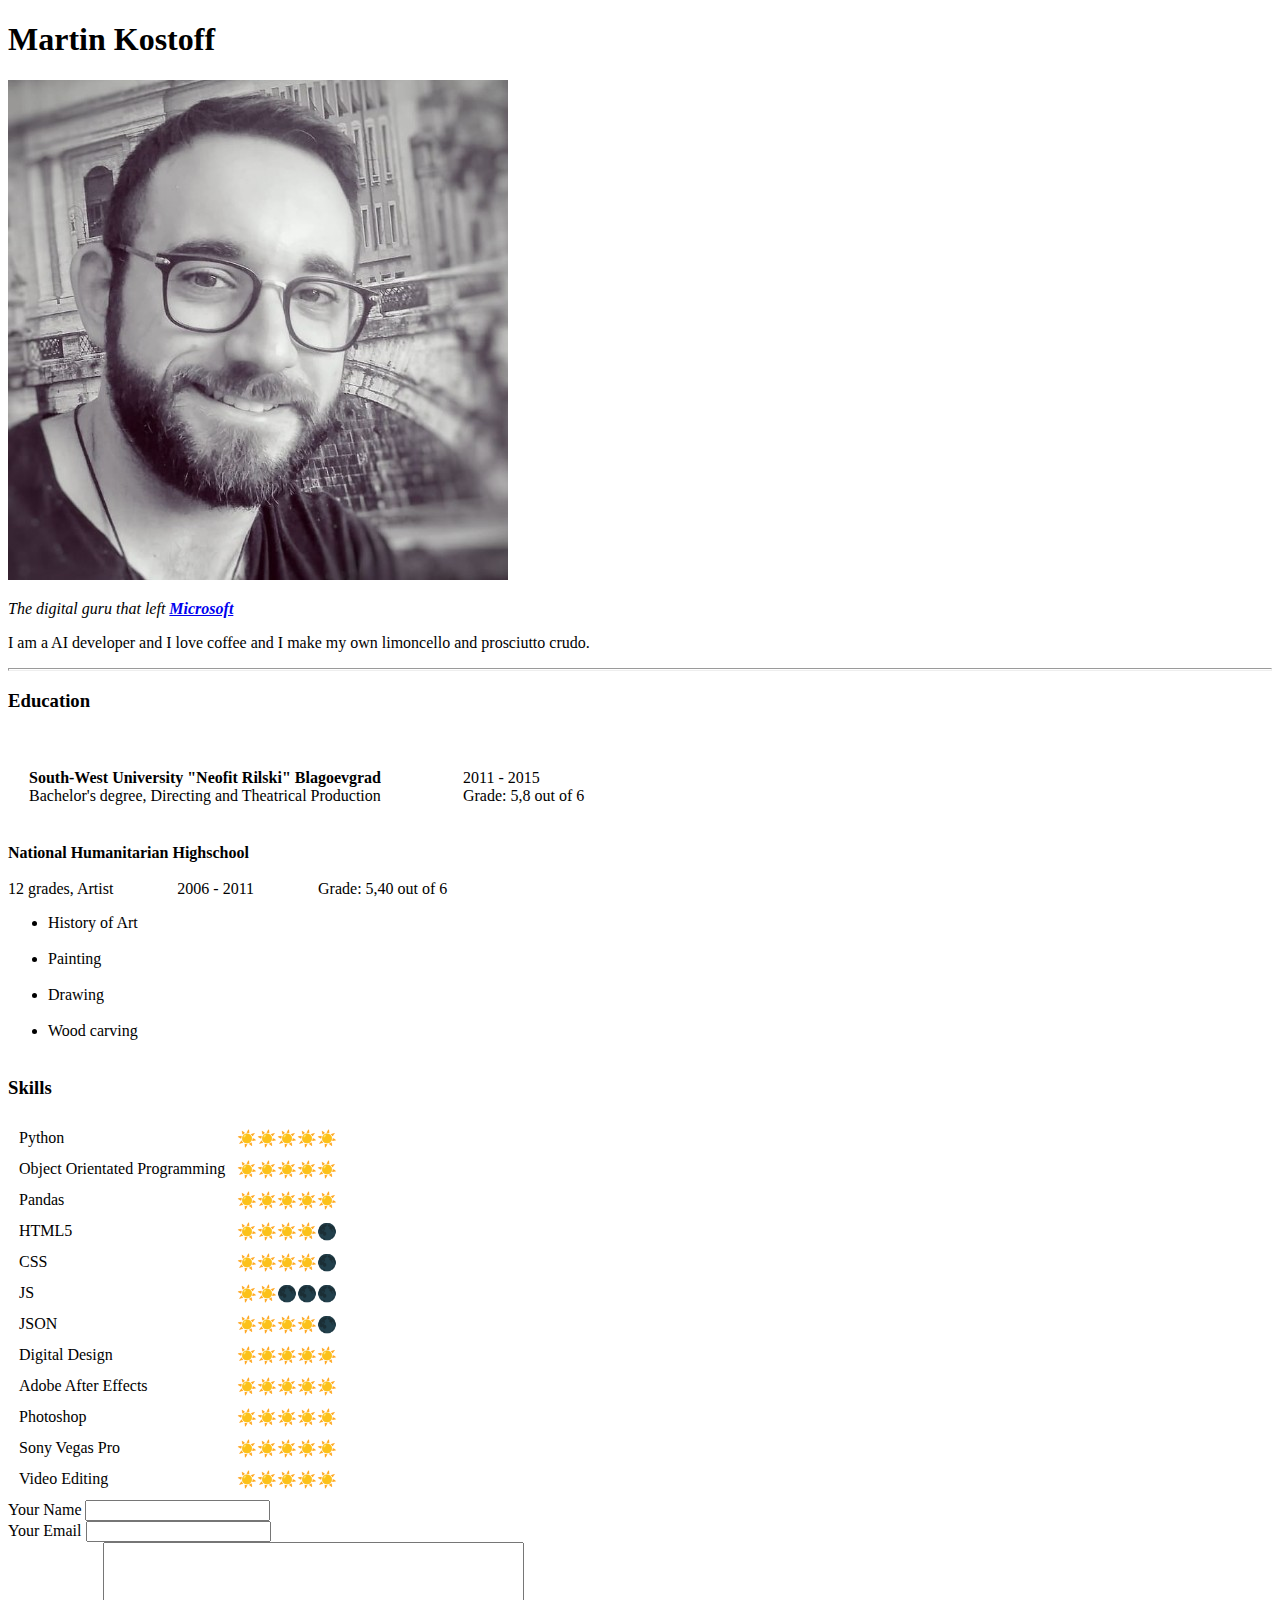
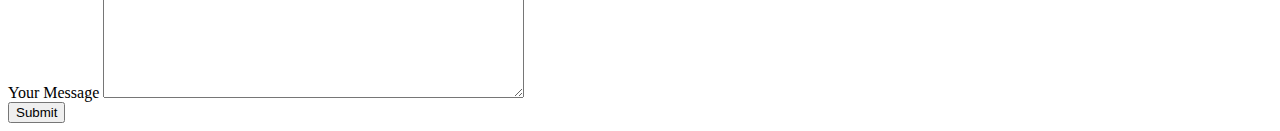
==== index.html @ ec8d6e6b "Added initial CV website files" ====
<!DOCTYPE html>
<html lang="en" dir="ltr">
  <head>
    <meta charset="utf-8">
    <title>Martin's Personal Site</title>
  </head>
  <body>
    <h1>Martin Kostoff</h1>
    <img src="my_face.jpeg" alt="500 error: Where is the photo?">
    <p><em>The digital guru that left <strong><a href="https://www.linkedin.com/in/martin-kostov-305115170/">Microsoft</a></strong></em></p>
    <p>I am a AI developer and I love coffee and I make my own limoncello and prosciutto crudo.</p>

    <hr size="3">
    <h3>Education</h3>
    <table cellspacing="20">
      <tr>
        <td>
          <p><strong>South-West University "Neofit Rilski" Blagoevgrad</strong>
          <br>
          Bachelor's degree, Directing and Theatrical Production
          <br>
        </td>

        <td>
          <br>
          &nbsp&nbsp&nbsp&nbsp&nbsp&nbsp&nbsp&nbsp&nbsp&nbsp&nbsp&nbsp&nbsp&nbsp&nbsp2011 - 2015
          <br>
          &nbsp&nbsp&nbsp&nbsp&nbsp&nbsp&nbsp&nbsp&nbsp&nbsp&nbsp&nbsp&nbsp&nbsp&nbspGrade: 5,8 out of 6
          <br><br>
        </td>
      </tr>
    </table>

    <strong>National Humanitarian Highschool</strong>
    <br><br>

    12 grades, Artist&nbsp&nbsp&nbsp&nbsp&nbsp&nbsp&nbsp&nbsp&nbsp&nbsp&nbsp&nbsp&nbsp&nbsp&nbsp
    2006 - 2011&nbsp&nbsp&nbsp&nbsp&nbsp&nbsp&nbsp&nbsp&nbsp&nbsp&nbsp&nbsp&nbsp&nbsp&nbsp
    Grade: 5,40 out of 6
    <ul>
      <li>History of Art</li><br>
      <li>Painting</li><br>
      <li>Drawing</li><br>
      <li>Wood carving</li><br>
    </ul>

    <h3>Skills</h3>

    <table cellspacing="20">

      <tr>
        <table cellspacing="10">
          <tr>
            <td>Python</td>
            <td>☀️☀️☀️☀️☀️</td>
          </tr>
          <tr>
            <td>Object Orientated Programming</td>
            <td>☀️☀️☀️☀️☀️</td>
          </tr>
          <tr>
            <td>Pandas</td>
            <td>☀️☀️☀️☀️☀️</td>
          </tr>
          <tr>
            <td>HTML5</td>
            <td>☀️☀️☀️☀️🌑</td>
          </tr>
          <tr>
            <td>CSS</td>
            <td>☀️☀️☀️☀️🌑</td>
          </tr>
          <tr>
            <td>JS</td>
            <td>☀️☀️🌑🌑🌑</td>
          </tr>
          <tr>
            <td>JSON</td>
            <td>☀️☀️☀️☀️🌑</td>
          </tr>
          <tr>
            <td>Digital Design</td>
            <td>☀️☀️☀️☀️☀️</td>
          </tr>
          <tr>
            <td>Adobe After Effects</td>
            <td>☀️☀️☀️☀️☀️</td>
          </tr>
          <tr>
            <td>Photoshop</td>
            <td>☀️☀️☀️☀️☀️</td>
          </tr>
          <tr>
            <td>Sony Vegas Pro</td>
            <td>☀️☀️☀️☀️☀️</td>
          </tr>
          <tr>
            <td>Video Editing</td>
            <td>☀️☀️☀️☀️☀️</td>
          </tr>

        </table>
        <td>
      </tr>
    </table>

    <form action="mailto:pileikrava@gmail.com" method="post" enctype="text/plain">
      <label>Your Name</label>
      <input type="text" name="yourName" value=""><br>
      <label>Your Email</label>
      <input type="email" name="yourEmail" value=""><br>
      <label>Your Message</label>
      <textarea name="yourMessage" rows="10" cols="50"></textarea><br>
      <input type="submit" name="">
    </form>

  </body>
</html>
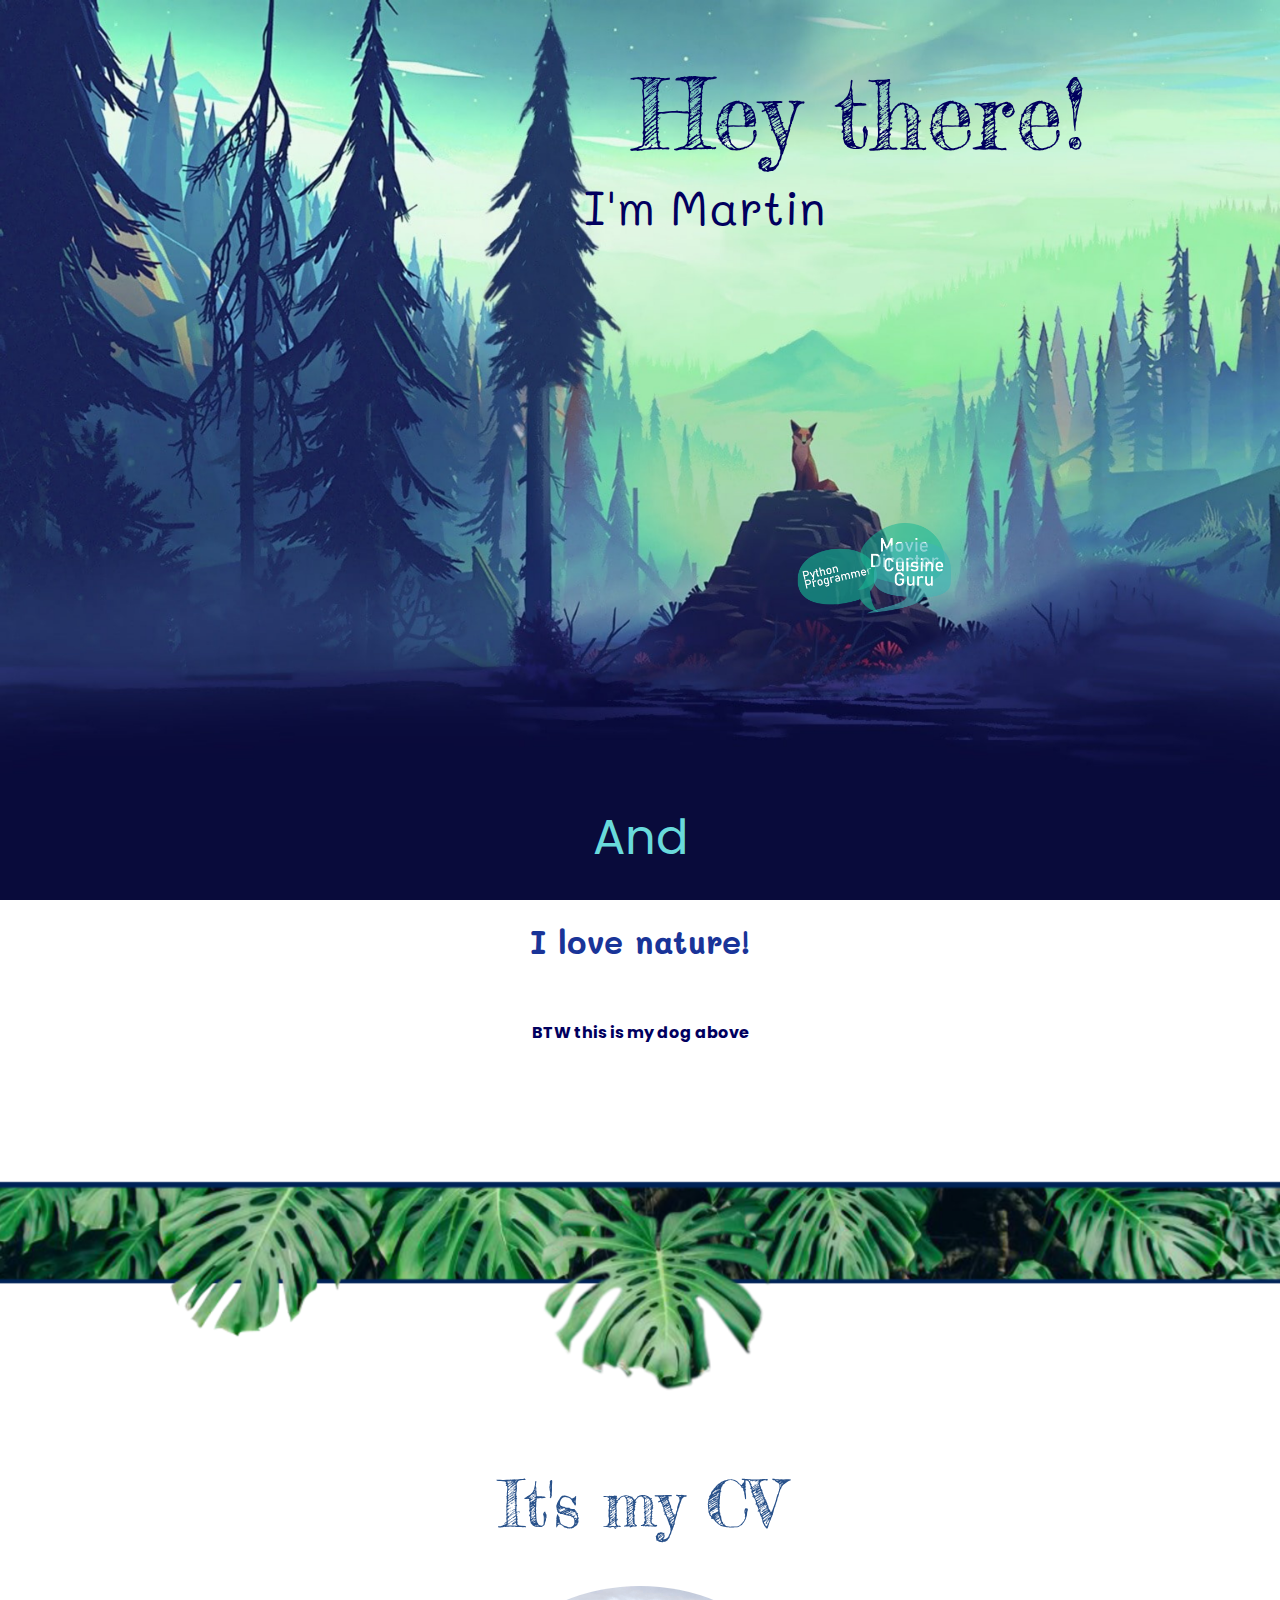
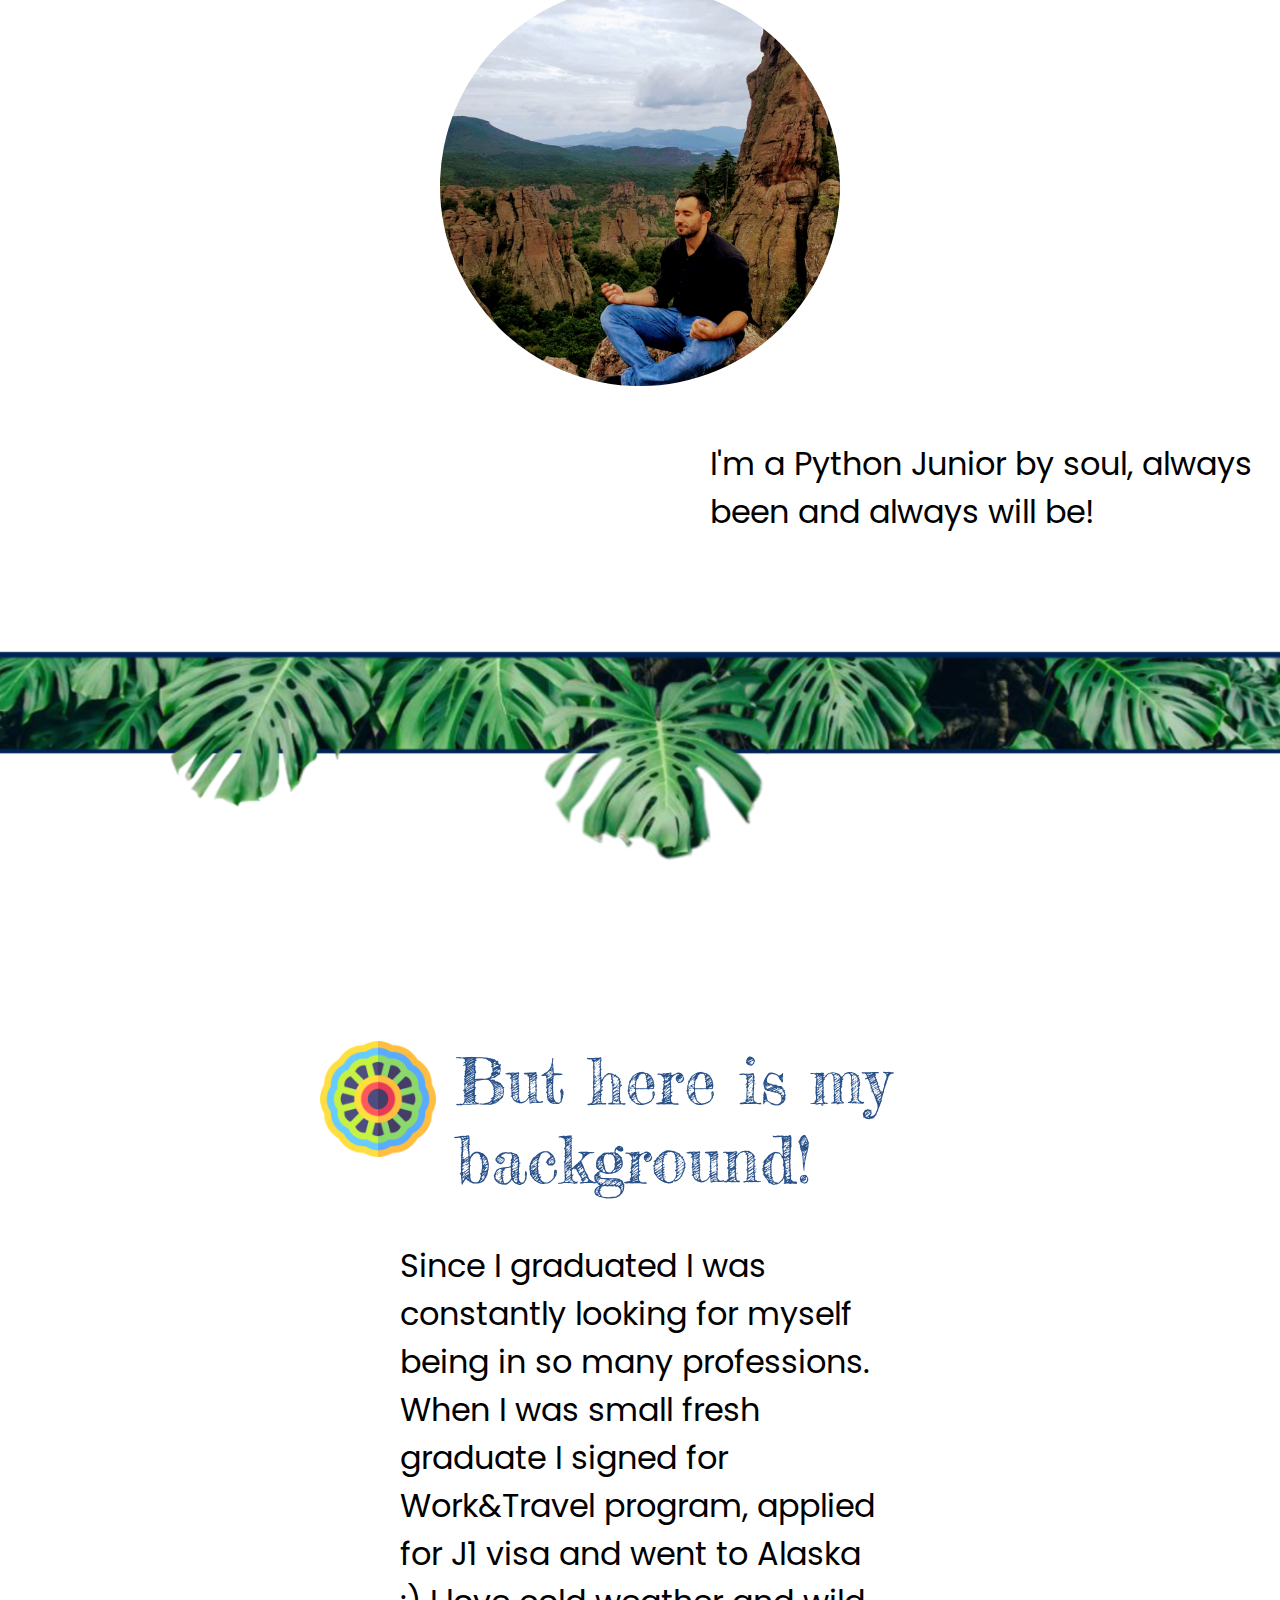
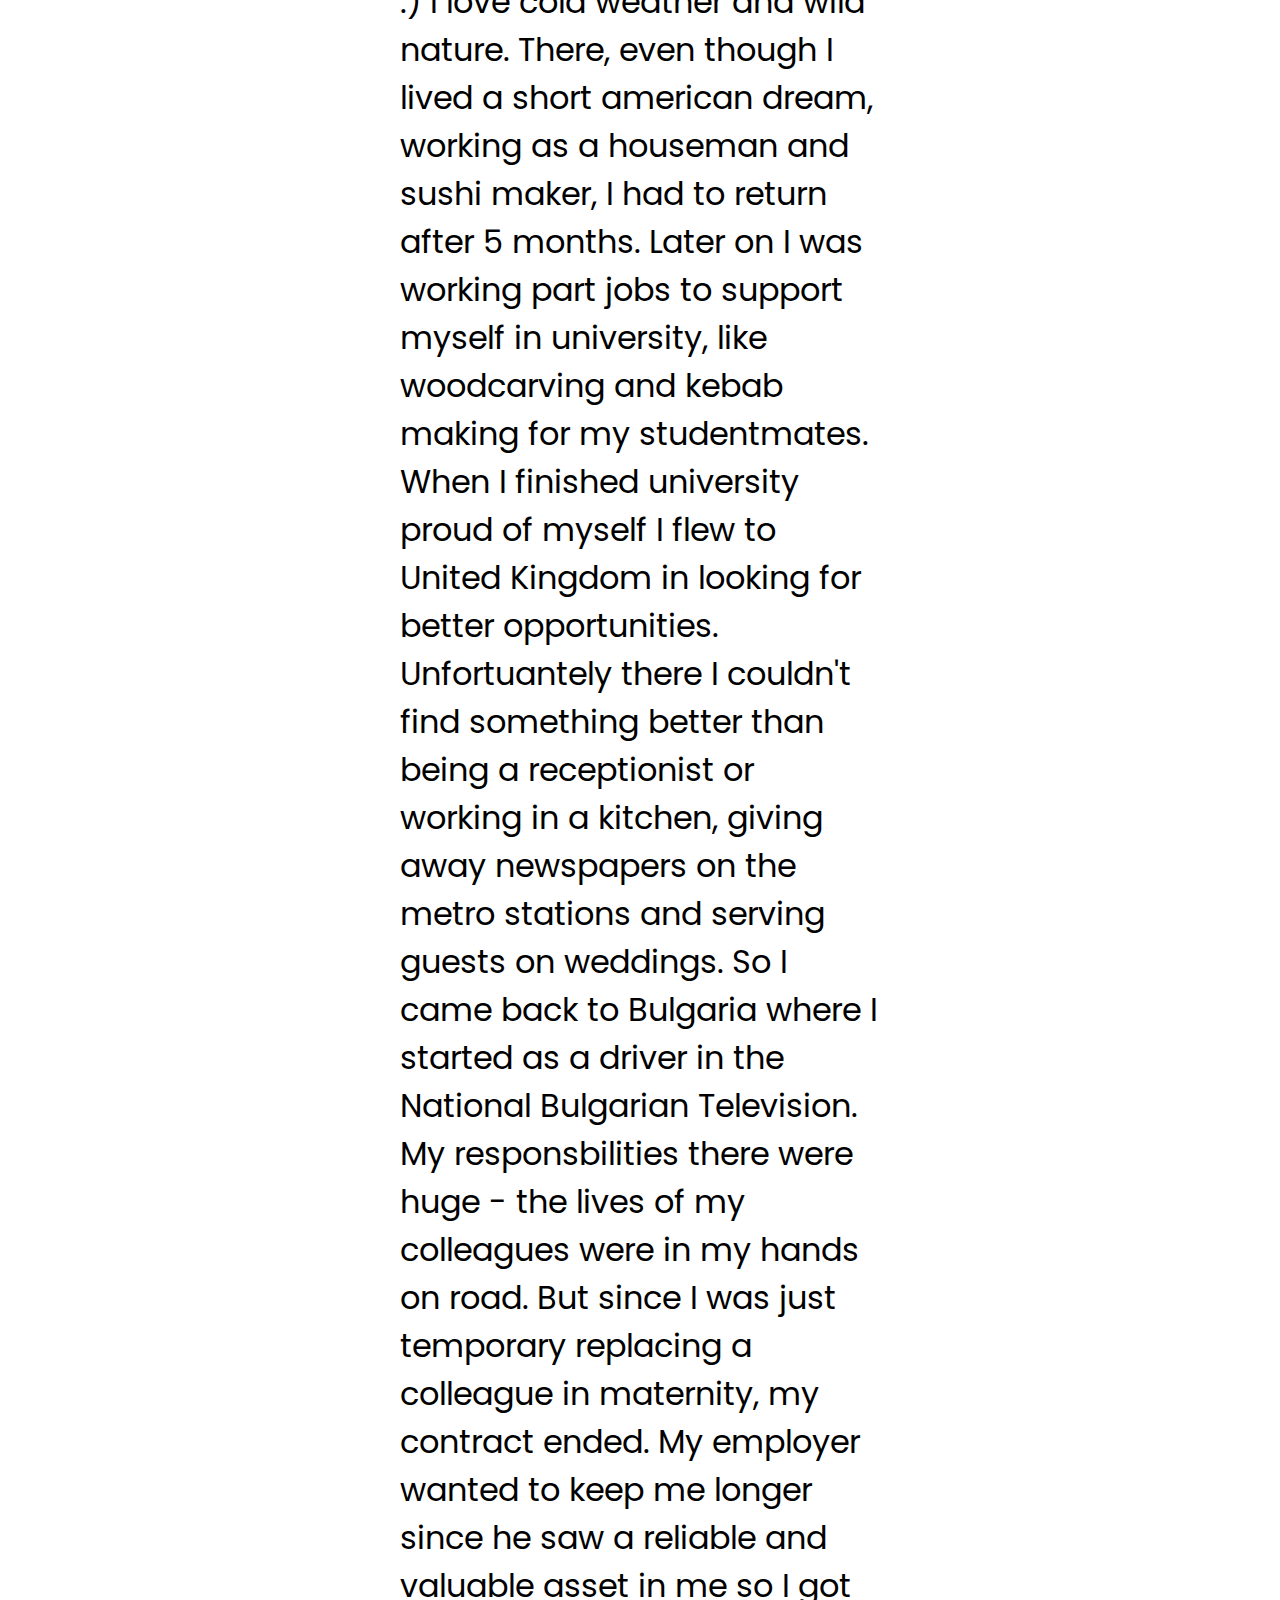
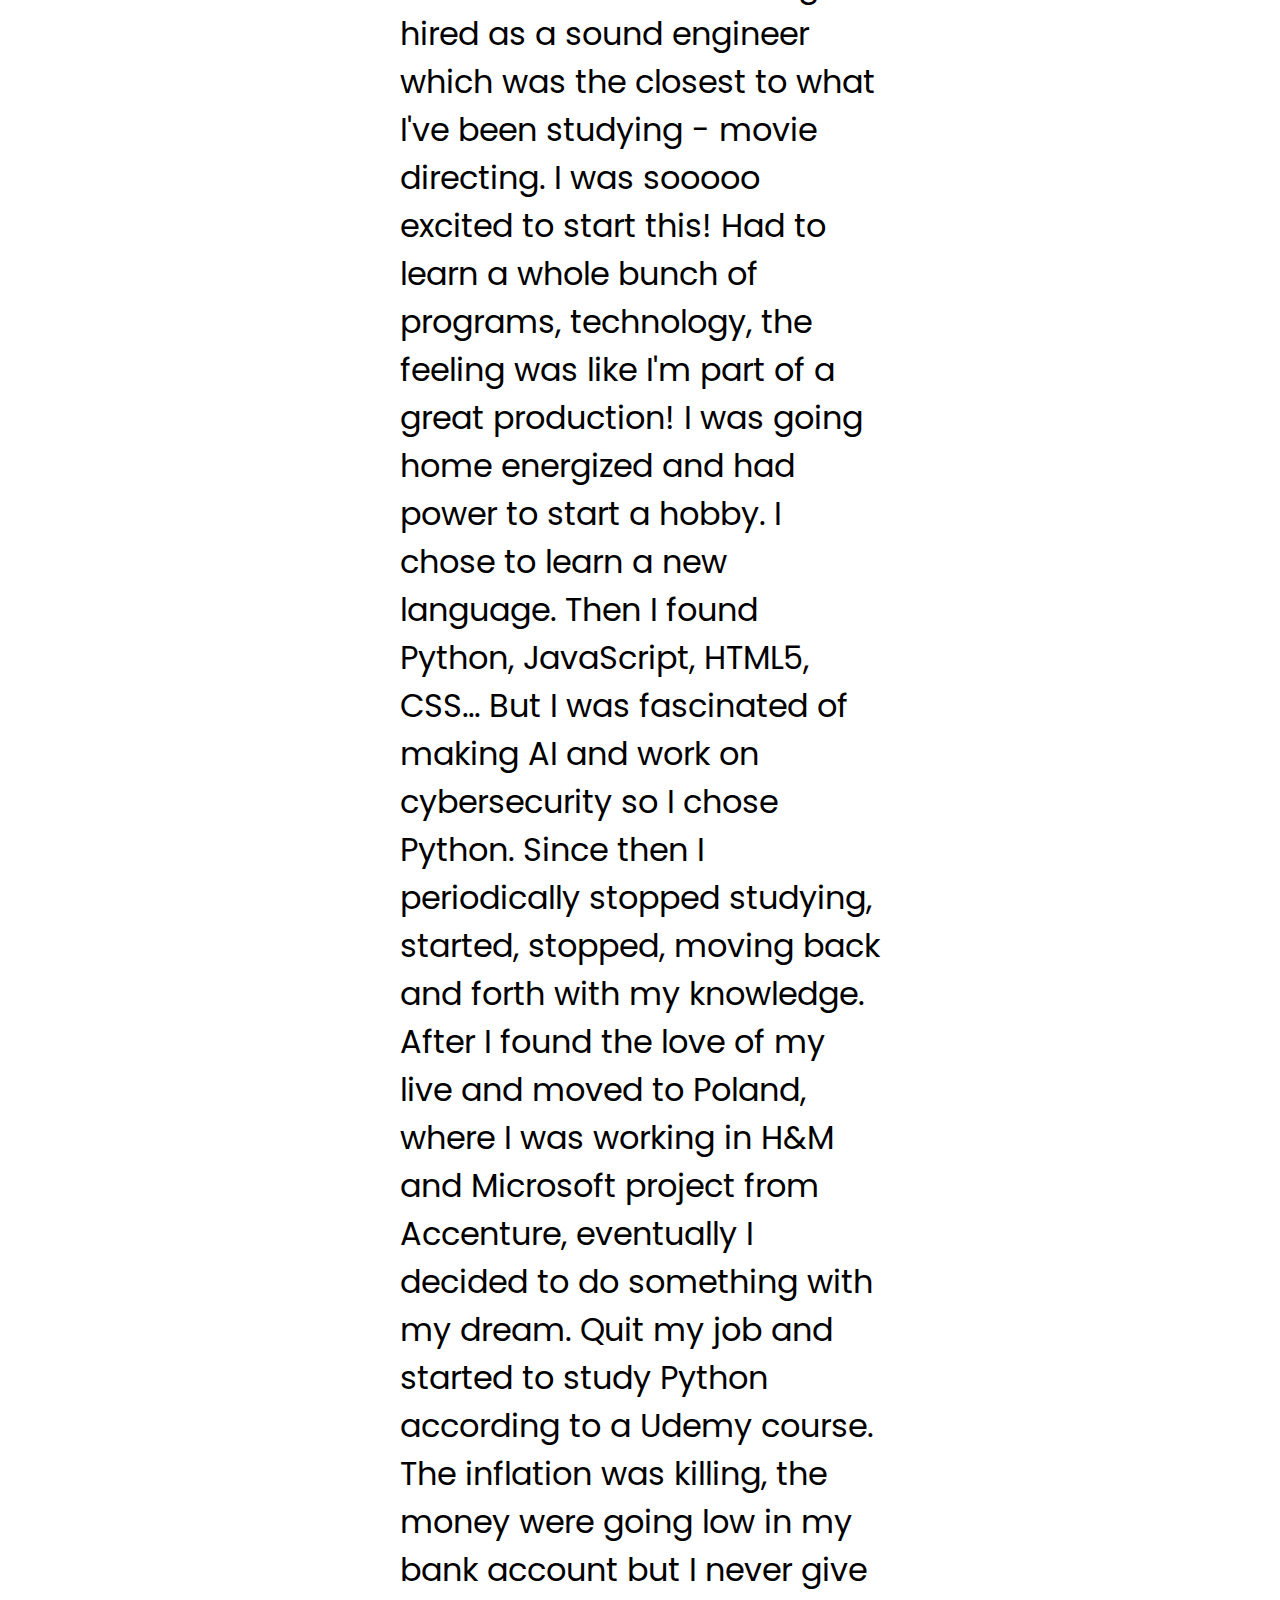
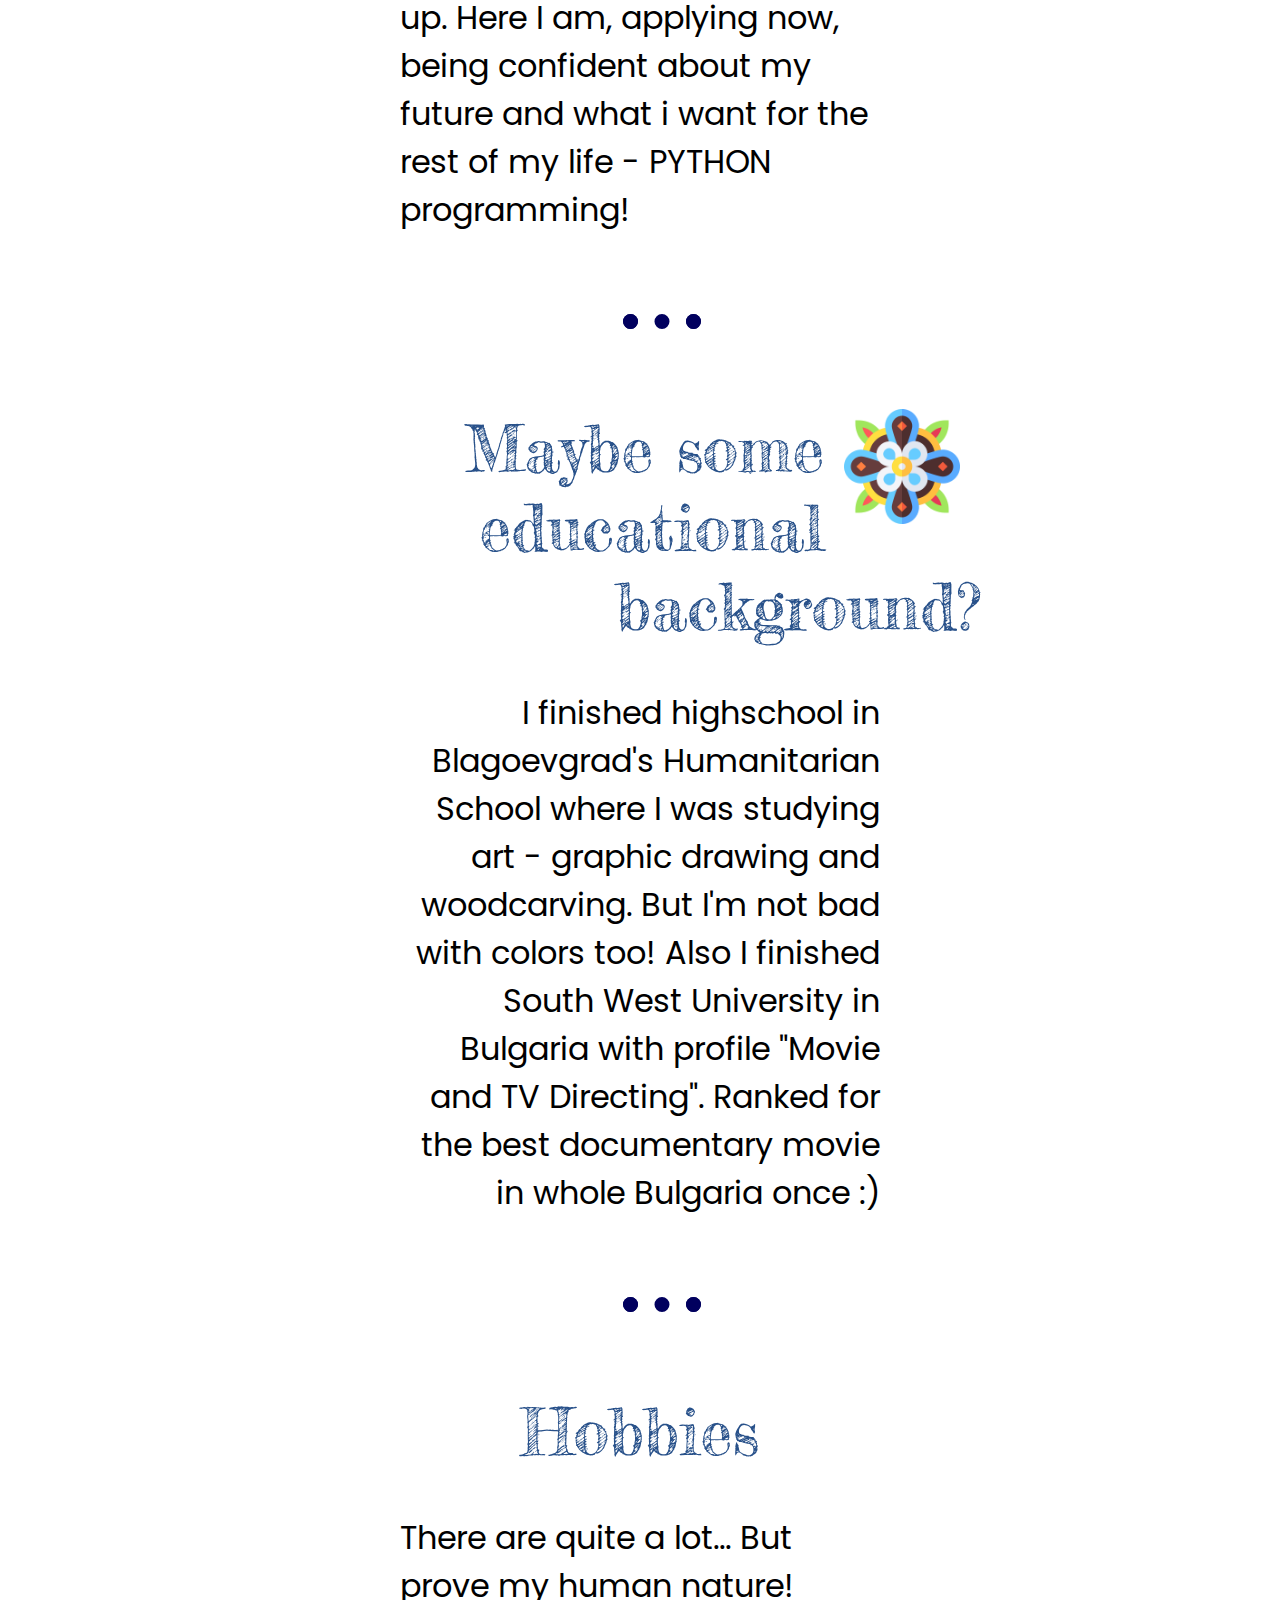
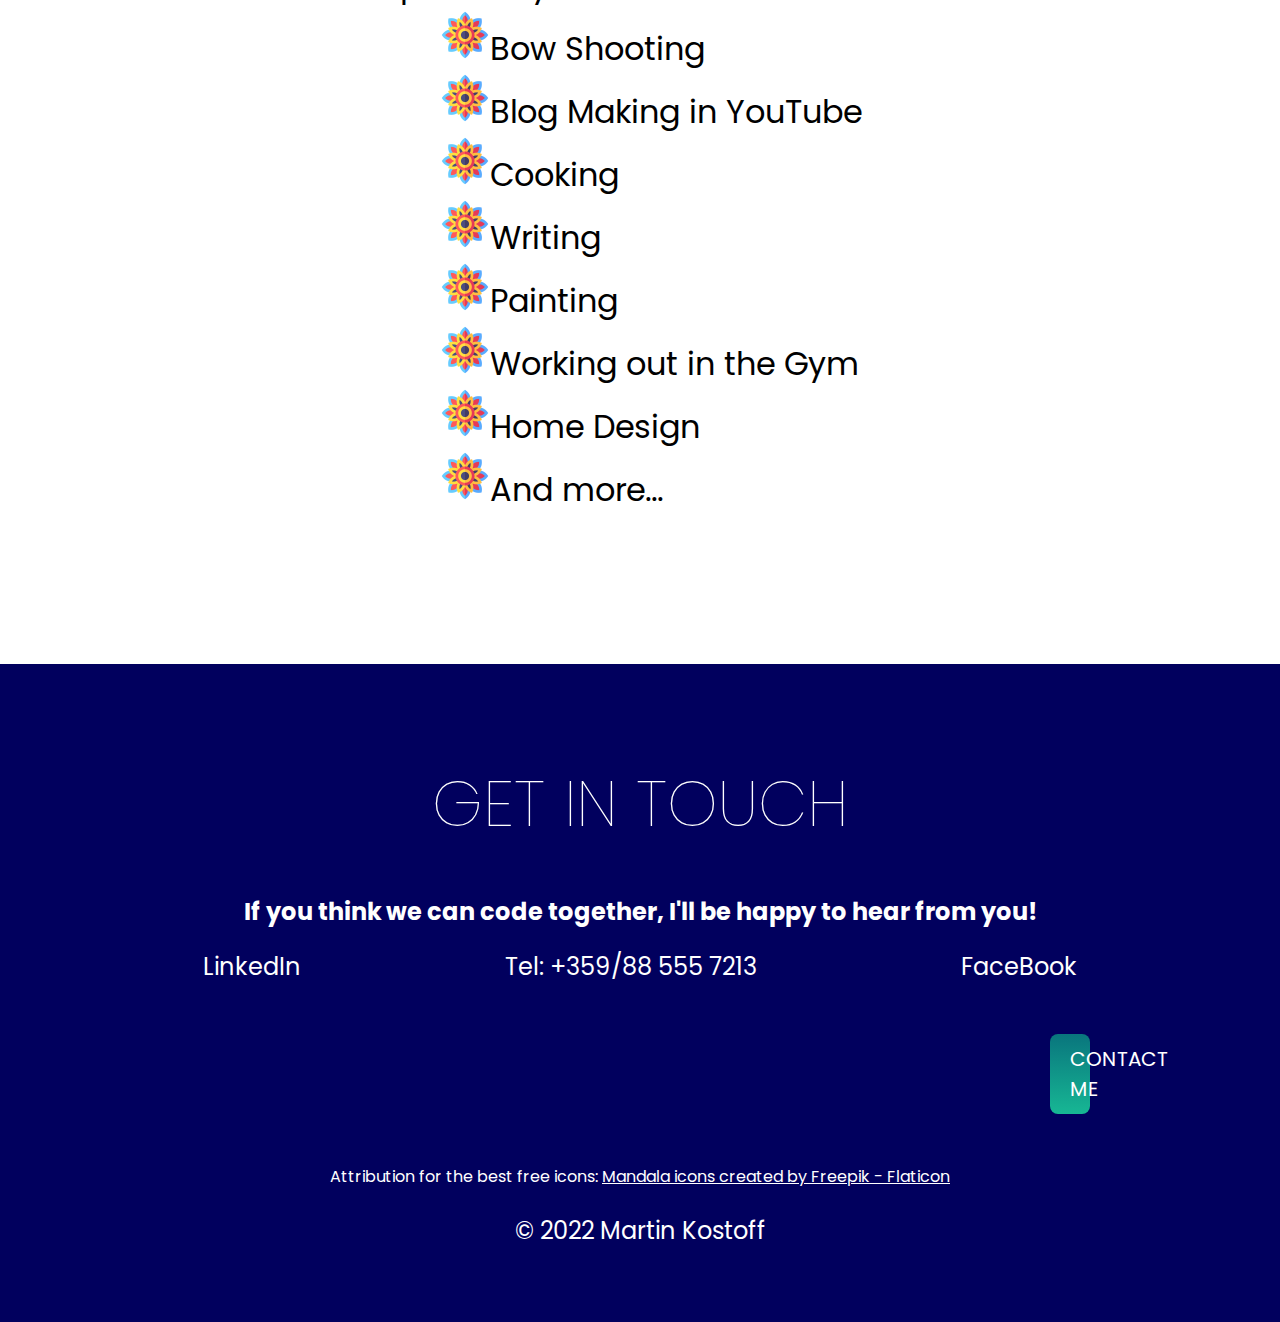
==== commit d183508b: "Add files via upload" ====
--- a/index.html
+++ b/index.html
@@ -1,118 +1,108 @@
-<!DOCTYPE html>
-<html lang="en" dir="ltr">
-  <head>
-    <meta charset="utf-8">
-    <title>Martin's Personal Site</title>
-  </head>
-  <body>
-    <h1>Martin Kostoff</h1>
-    <img src="my_face.jpeg" alt="500 error: Where is the photo?">
-    <p><em>The digital guru that left <strong><a href="https://www.linkedin.com/in/martin-kostov-305115170/">Microsoft</a></strong></em></p>
-    <p>I am a AI developer and I love coffee and I make my own limoncello and prosciutto crudo.</p>
-
-    <hr size="3">
-    <h3>Education</h3>
-    <table cellspacing="20">
-      <tr>
-        <td>
-          <p><strong>South-West University "Neofit Rilski" Blagoevgrad</strong>
-          <br>
-          Bachelor's degree, Directing and Theatrical Production
-          <br>
-        </td>
-
-        <td>
-          <br>
-          &nbsp&nbsp&nbsp&nbsp&nbsp&nbsp&nbsp&nbsp&nbsp&nbsp&nbsp&nbsp&nbsp&nbsp&nbsp2011 - 2015
-          <br>
-          &nbsp&nbsp&nbsp&nbsp&nbsp&nbsp&nbsp&nbsp&nbsp&nbsp&nbsp&nbsp&nbsp&nbsp&nbspGrade: 5,8 out of 6
-          <br><br>
-        </td>
-      </tr>
-    </table>
-
-    <strong>National Humanitarian Highschool</strong>
-    <br><br>
-
-    12 grades, Artist&nbsp&nbsp&nbsp&nbsp&nbsp&nbsp&nbsp&nbsp&nbsp&nbsp&nbsp&nbsp&nbsp&nbsp&nbsp
-    2006 - 2011&nbsp&nbsp&nbsp&nbsp&nbsp&nbsp&nbsp&nbsp&nbsp&nbsp&nbsp&nbsp&nbsp&nbsp&nbsp
-    Grade: 5,40 out of 6
-    <ul>
-      <li>History of Art</li><br>
-      <li>Painting</li><br>
-      <li>Drawing</li><br>
-      <li>Wood carving</li><br>
-    </ul>
-
-    <h3>Skills</h3>
-
-    <table cellspacing="20">
-
-      <tr>
-        <table cellspacing="10">
-          <tr>
-            <td>Python</td>
-            <td>☀️☀️☀️☀️☀️</td>
-          </tr>
-          <tr>
-            <td>Object Orientated Programming</td>
-            <td>☀️☀️☀️☀️☀️</td>
-          </tr>
-          <tr>
-            <td>Pandas</td>
-            <td>☀️☀️☀️☀️☀️</td>
-          </tr>
-          <tr>
-            <td>HTML5</td>
-            <td>☀️☀️☀️☀️🌑</td>
-          </tr>
-          <tr>
-            <td>CSS</td>
-            <td>☀️☀️☀️☀️🌑</td>
-          </tr>
-          <tr>
-            <td>JS</td>
-            <td>☀️☀️🌑🌑🌑</td>
-          </tr>
-          <tr>
-            <td>JSON</td>
-            <td>☀️☀️☀️☀️🌑</td>
-          </tr>
-          <tr>
-            <td>Digital Design</td>
-            <td>☀️☀️☀️☀️☀️</td>
-          </tr>
-          <tr>
-            <td>Adobe After Effects</td>
-            <td>☀️☀️☀️☀️☀️</td>
-          </tr>
-          <tr>
-            <td>Photoshop</td>
-            <td>☀️☀️☀️☀️☀️</td>
-          </tr>
-          <tr>
-            <td>Sony Vegas Pro</td>
-            <td>☀️☀️☀️☀️☀️</td>
-          </tr>
-          <tr>
-            <td>Video Editing</td>
-            <td>☀️☀️☀️☀️☀️</td>
-          </tr>
-
-        </table>
-        <td>
-      </tr>
-    </table>
-
-    <form action="mailto:pileikrava@gmail.com" method="post" enctype="text/plain">
-      <label>Your Name</label>
-      <input type="text" name="yourName" value=""><br>
-      <label>Your Email</label>
-      <input type="email" name="yourEmail" value=""><br>
-      <label>Your Message</label>
-      <textarea name="yourMessage" rows="10" cols="50"></textarea><br>
-      <input type="submit" name="">
-    </form>
-
-  </body>
-</html>
+<!DOCTYPE html>
+<html lang="en" dir="ltr">
+  <head>
+    <meta charset="utf-8">
+    <title>Lineage Mr. Martin</title>
+    <link rel="stylesheet" href="CSS - My Site/styles.css">
+    <link rel="preconnect" href="https://fonts.googleapis.com">
+    <link rel="preconnect" href="https://fonts.gstatic.com" crossorigin>
+    <link href="https://fonts.googleapis.com/css2?family=Fredericka+the+Great&family=Mali:wght@200&family=Poppins:wght@300&display=swap" rel="stylesheet">
+  </head>
+  <body>
+
+
+    <div class="background" style="background-image: url('wallpaperbetter.jpg')"></div>
+
+    <div class="text">
+      <p>Hey there!</p>
+    </div>
+    <div class="myname">
+      <p>I'm Martin</p>
+    </div>
+
+    <div class="balloon1">
+      <img src="05_Cartoon_Pop_Up_Round_Speech_02b_00050.png" alt="img1">
+    </div>
+
+    <div class="balloon2">
+      <img src="05_Cartoon_Pop_Up_Round_Speech_05a_00073.png" alt="img2">
+    </div>
+
+    <div class="balloon3">
+      <img src="05_Cartoon_Pop_Up_Round_Speech_14a_00073.png" alt="img3">
+    </div>
+
+    <div class="added_text">
+      <p>And</p>
+    </div>
+
+    <div class="added_text2">
+      <p>I love nature!</p>
+    </div>
+    <h4 style="color: #01005E; font-family: 'Poppins', sans-serif; margin-top: 120px;">BTW this is my dog above</h4>
+
+    <img src="images\Comp 1_000001.png" alt="asdasd" class="monsteras">
+
+    <h1 class="h1">It's my CV</h1>
+    <img src="images\received_2335617509801768.jpeg" alt="brb" class="myface">
+    <p class="p" style="margin: 50px auto auto 710px;">I'm a Python Junior by soul, always been and always will be!</p>
+
+    <img src="images\Comp 1_000001.png" alt="asdasd" class="monsteras">
+
+    <div class="container">
+
+
+      <img class="mandala" src="images\mandala (2).png" alt="img12" style="float: left;">
+      <h1 class="h1" style="text-align: left;">But here is my background!</h1>
+      <p class="p">
+        Since I graduated I was constantly looking for myself being in so many professions. When I was small fresh graduate I signed for Work&Travel program, applied for J1 visa and went to Alaska :) I love cold weather and wild nature. There, even though I lived a short american dream, working as a houseman and sushi maker, I had to return after 5 months. Later on I was working part jobs to support myself in university, like woodcarving and kebab making for my studentmates. When I finished university proud of myself I flew to United Kingdom in looking for better opportunities. Unfortuantely there I couldn't find something better than being a receptionist or working in a kitchen, giving away newspapers on the metro stations and serving guests on weddings. So I came back to Bulgaria where I started as a driver in the National Bulgarian Television. My responsbilities there were huge - the lives of my colleagues were in my hands on road. But since I was just temporary replacing a colleague in maternity, my contract ended. My employer wanted to keep me longer since he saw a reliable and valuable asset in me so I got hired as a sound engineer which was the closest to what I've been studying - movie directing. I was sooooo excited to start this! Had to learn a whole bunch of programs, technology, the feeling was like I'm part of a great production! I was going home energized and had power to start a hobby. I chose to learn a new language. Then I found Python, JavaScript, HTML5, CSS... But I was fascinated of making AI and work on cybersecurity so I chose Python. Since then I periodically stopped studying, started, stopped, moving back and forth with my knowledge. After I found the love of my live and moved to Poland, where I was working in H&M and Microsoft project from Accenture, eventually I decided to do something with my dream. Quit my job and started to study Python according to a Udemy course. The inflation was killing, the money were going low in my bank account but I never give up. Here I am, applying now, being confident about my future and what i want for the rest of my life - PYTHON programming!
+      </p>
+
+
+      <hr>
+
+
+      <img class="mandala" src="images\mandala (1).png" alt="img11" style="float: right;">
+      <h1 class="h1" style="text-align: right;">Maybe some educational background?</h1>
+      <p class="p" style="text-align: right;">
+        I finished highschool in Blagoevgrad's Humanitarian School where I was studying art - graphic drawing and woodcarving. But I'm not bad with colors too!
+        Also I finished South West University in Bulgaria with profile "Movie and TV Directing". Ranked for the best documentary movie in whole Bulgaria once :)
+      </p>
+
+
+      <hr>
+
+
+      <h1 class="h1">Hobbies</h1>
+      <p class="p">There are quite a lot... But prove my human nature!</p>
+      <ul class="p list">
+        <li><span><img src="images\Comp 3_00000.png" alt="nth"></span>Bow Shooting</li>
+        <li><span><img src="images\Comp 3_00000.png" alt="nth"></span>Blog Making in YouTube</li>
+        <li><span><img src="images\Comp 3_00000.png" alt="nth"></span>Cooking</li>
+        <li><span><img src="images\Comp 3_00000.png" alt="nth"></span>Writing</li>
+        <li><span><img src="images\Comp 3_00000.png" alt="nth"></span>Painting</li>
+        <li><span><img src="images\Comp 3_00000.png" alt="nth"></span>Working out in the Gym</li>
+        <li><span><img src="images\Comp 3_00000.png" alt="nth"></span>Home Design</li>
+        <li><span><img src="images\Comp 3_00000.png" alt="nth"></span>And more...</li>
+      </ul>
+
+    </div>
+
+    <div class="lower-container">
+
+      <h1 class="h1" style="color: white; font-family: 'Poppins', sans-serif;">GET IN TOUCH</h1>
+      <h2 style="color: white; font-family: 'Poppins', sans-serif;">If you think we can code together, I'll be happy to hear from you!</h2>
+      <a href="https://www.linkedin.com/in/martin-kostov-305115170/" style="color: white; font-family: 'Poppins', sans-serif; text-decoration: none; font-size: 1.5em; display: inline; margin: 100px 100px 100px 100px;">LinkedIn</a>
+      <p style="color: white; font-family: 'Poppins', sans-serif; text-decoration: none; font-size: 1.5em; display: inline; margin: 100px 100px 100px 100px;">Tel: +359/88 555 7213</p>
+      <a href="https://www.facebook.com/houlimouli/" style="color: white; font-family: 'Poppins', sans-serif; text-decoration: none; font-size: 1.5em; display: inline; margin: 100px 100px 100px 100px;">FaceBook</a>
+
+
+      <a class="btn" href="mailto:pileikrava@gmail.com">CONTACT ME</a>
+
+      <p style="color:white; font-size:1em;font-family: 'Poppins', sans-serif;">Attribution for the best free icons: <span><a href="https://www.flaticon.com/free-icons/mandala" title="mandala icons" style="color:white; font-size:1em;font-family: 'Poppins', sans-serif;">Mandala icons created by Freepik - Flaticon</a></span></p>
+      <p style="font-size:1.5em; color:white;font-family: 'Poppins', sans-serif;">© 2022 Martin Kostoff</p>
+
+    </div>
+
+  </body>
+</html>
--- a/CSS - My Site/styles.css
+++ b/CSS - My Site/styles.css
@@ -0,0 +1,165 @@
+
+
+body {
+  margin: 0px;
+  text-align: center;
+}
+
+ul {
+  list-style-image: url("images\Comp 3_00000.png");
+}
+
+.background {
+  background-size: cover;
+  background-repeat: no-repeat;
+  height: 100vh;
+  position:relative;
+}
+
+.text {
+  font-size: 6em;
+  font-family: 'Fredericka the Great', Arial;
+  color: #01005E;
+  position: absolute;
+  top: 35%;
+  left: 53%;
+  transform: translate(-10%, -115%);
+}
+
+.myname {
+  font-size: 3em;
+  font-family: 'Mali', cursive;
+  color: #01005E;
+  position: absolute;
+  top: 37%;
+  left: 55%;
+  transform: translate(-50%, -130%);
+}
+
+.balloon1 {
+  position: absolute;
+  top: 8%;
+  left: 26%;
+  scale: 13%;
+}
+
+.balloon2 {
+  position: absolute;
+  top: 6%;
+  left: 31.5%;
+  scale: 13%;
+}
+
+.balloon3 {
+  position: absolute;
+  top: 23%;
+  left: 33%;
+  scale: 13%;
+}
+
+.added_text {
+  position: absolute;
+  font-size: 3em;
+  font-family: 'Poppins', sans-serif;;
+  color: #69DADB;
+  position: absolute;
+  top: 108%;
+  left: 50%;
+  transform: translate(-50%, -130%);
+}
+
+.added_text2 {
+  position: absolute;
+  font-size: 2em;
+  font-family: 'Mali', cursive;
+  color: #193498;
+  position: absolute;
+  top: 114%;
+  left: 50%;
+  transform: translate(-50%, -130%);
+  font-weight: bold;
+}
+
+hr {
+  border: dotted #01005E 15px;
+  border-bottom: none;
+  width: 7%;
+  margin: 80px auto 80px 47.5%;
+}
+
+.h1 {
+  font-family: 'Fredericka the Great', Arial;
+  font-size: 4em;
+  color: #28518A;
+  font-weight: lighter;
+}
+
+.container {
+  margin: 150px 300px 150px 300px;
+}
+
+.mandala {
+  width: 17%;
+  margin-left: 20px;
+  margin-right: 20px;
+}
+
+.p {
+  text-align: left;
+  font-family: 'Poppins', sans-serif;
+  font-size: 2em;
+  margin: auto 100px auto 100px;
+}
+
+
+.myface {
+  object-fit: cover;
+  width: 400px;
+  height: 400px;
+  border-radius: 100%;
+}
+
+.monsteras {
+  width: 100%;
+}
+
+.list {
+  list-style: none;
+}
+
+.btn {
+  background: #09757d;
+  background-image: -webkit-linear-gradient(top, #09757d, #17B794);
+  background-image: -moz-linear-gradient(top, #09757d, #17B794);
+  background-image: -ms-linear-gradient(top, #09757d, #17B794);
+  background-image: -o-linear-gradient(top, #09757d, #17B794);
+  background-image: linear-gradient(to bottom, #09757d, #17B794);
+  -webkit-border-radius: 28;
+  -moz-border-radius: 28;
+  border-radius: 8px;
+  font-family: 'Poppins', sans-serif;
+  color: #ffffff;
+  font-size: 20px;
+  padding: 10px 20px 10px 20px;
+  text-decoration: none;
+  display: block;
+  margin-top: 50px;
+  margin-bottom: 50px;
+  margin-left: 1000px;
+  margin-right: 1000px;
+}
+
+.btn:hover {
+  background: #09757d;
+  background-image: -webkit-linear-gradient(top, #09757d, #6586b8);
+  background-image: -moz-linear-gradient(top, #09757d, #6586b8);
+  background-image: -ms-linear-gradient(top, #09757d, #6586b8);
+  background-image: -o-linear-gradient(top, #09757d, #6586b8);
+  background-image: linear-gradient(to bottom, #09757d, #6586b8);
+  text-decoration: none;
+}
+
+.lower-container {
+  background-color: #01005E;
+  padding: 50px 50px 50px 50px;
+}
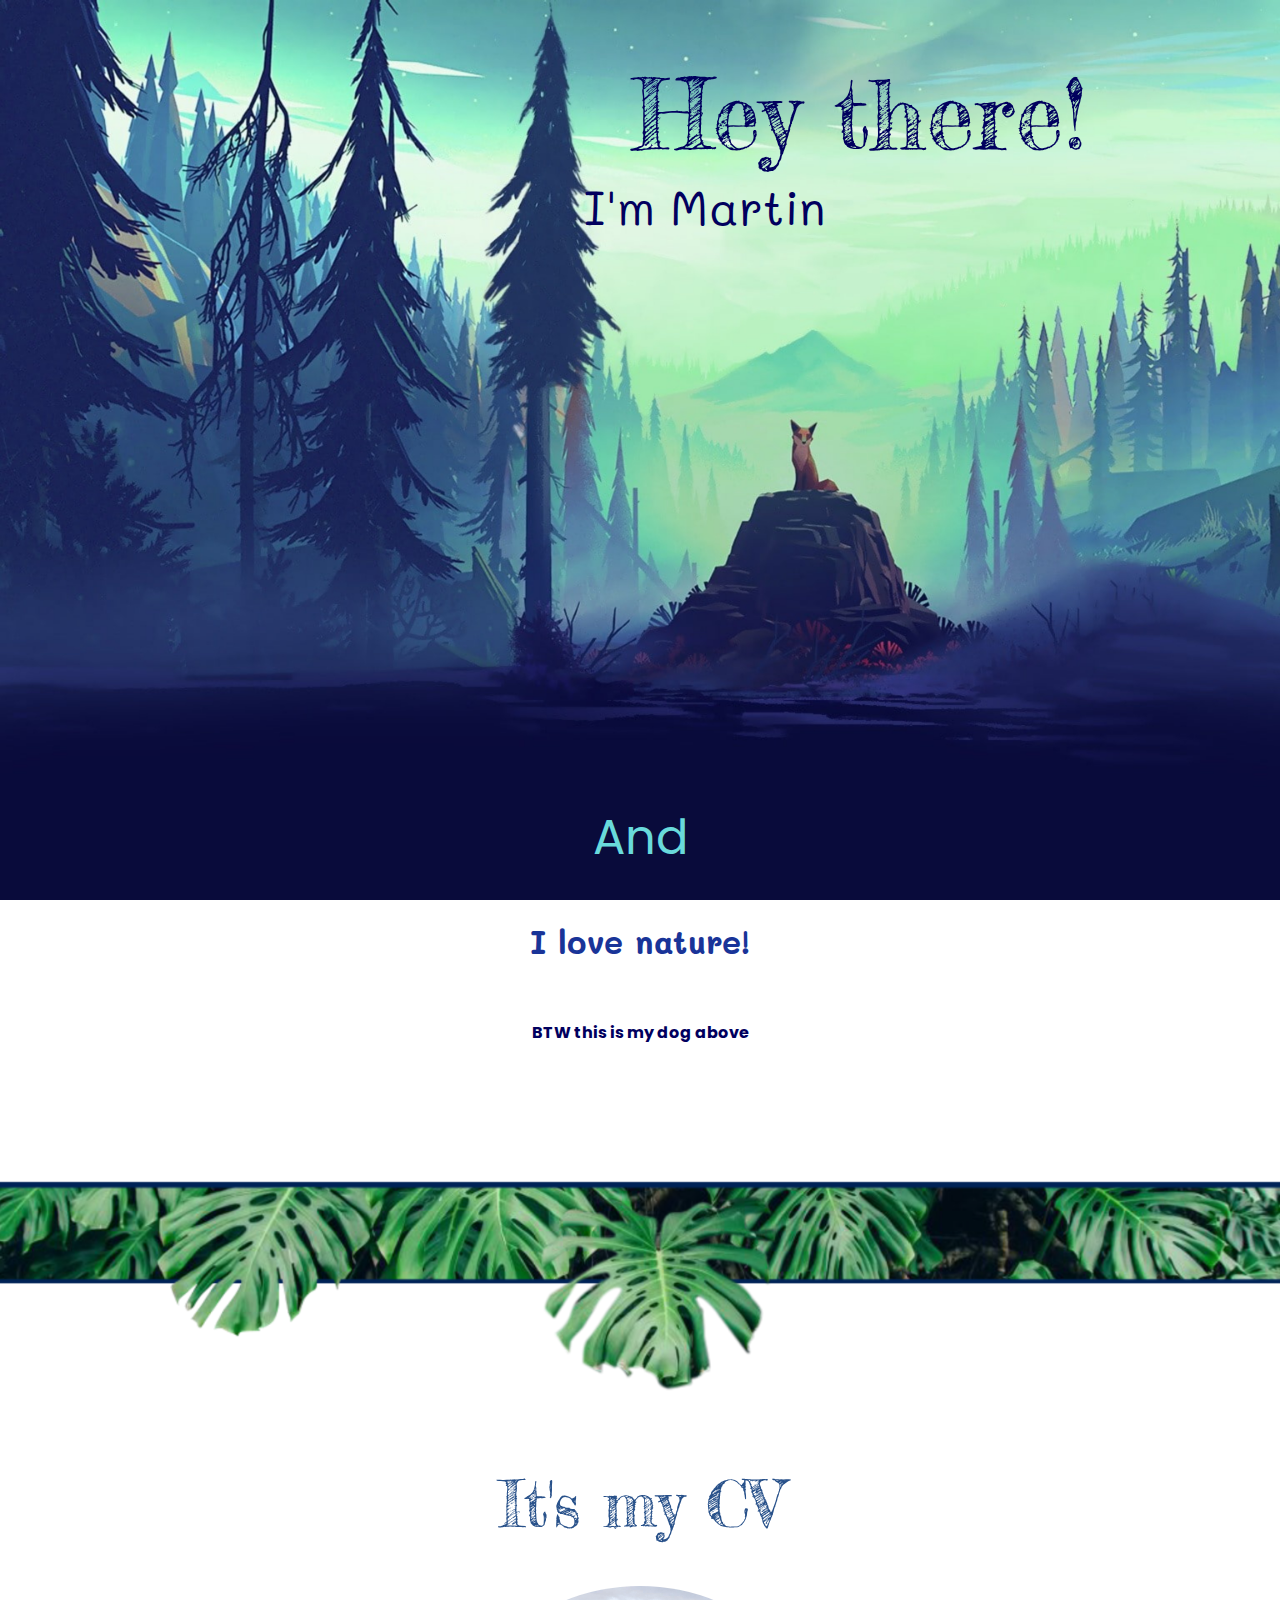
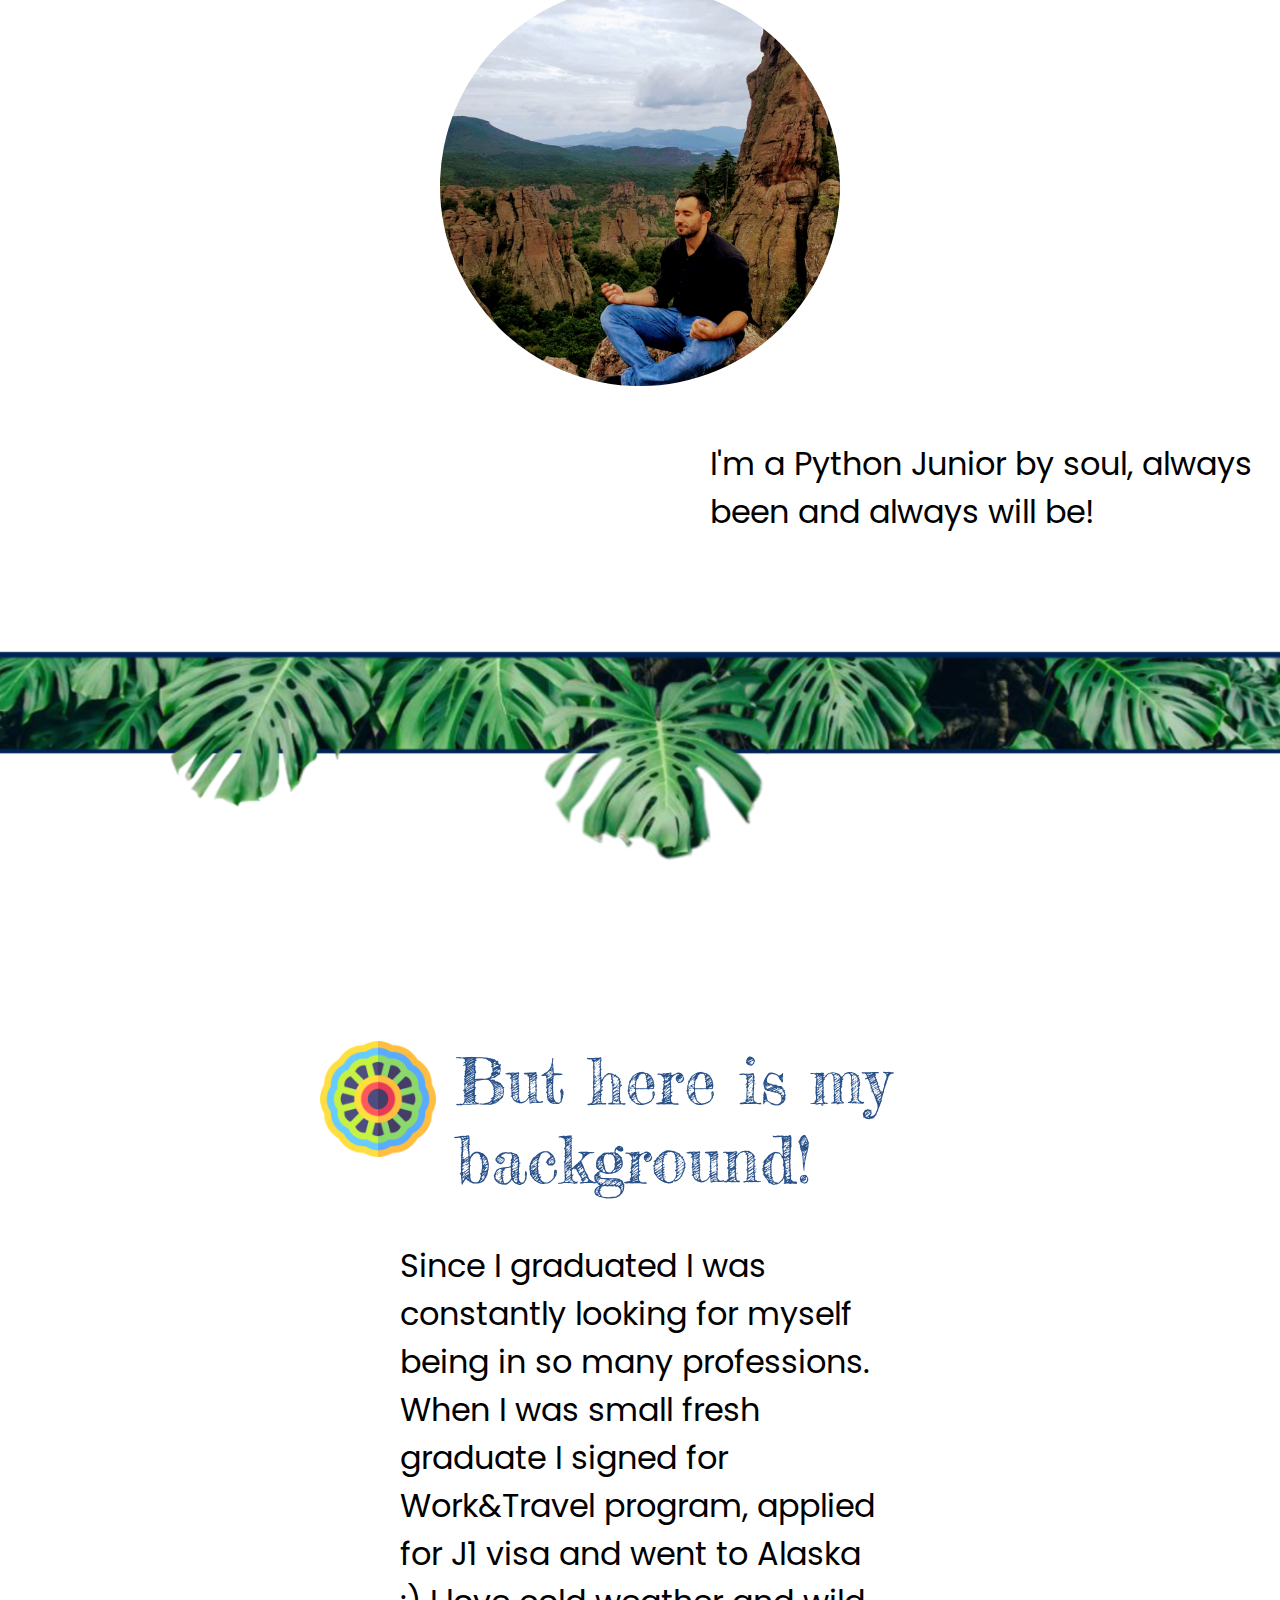
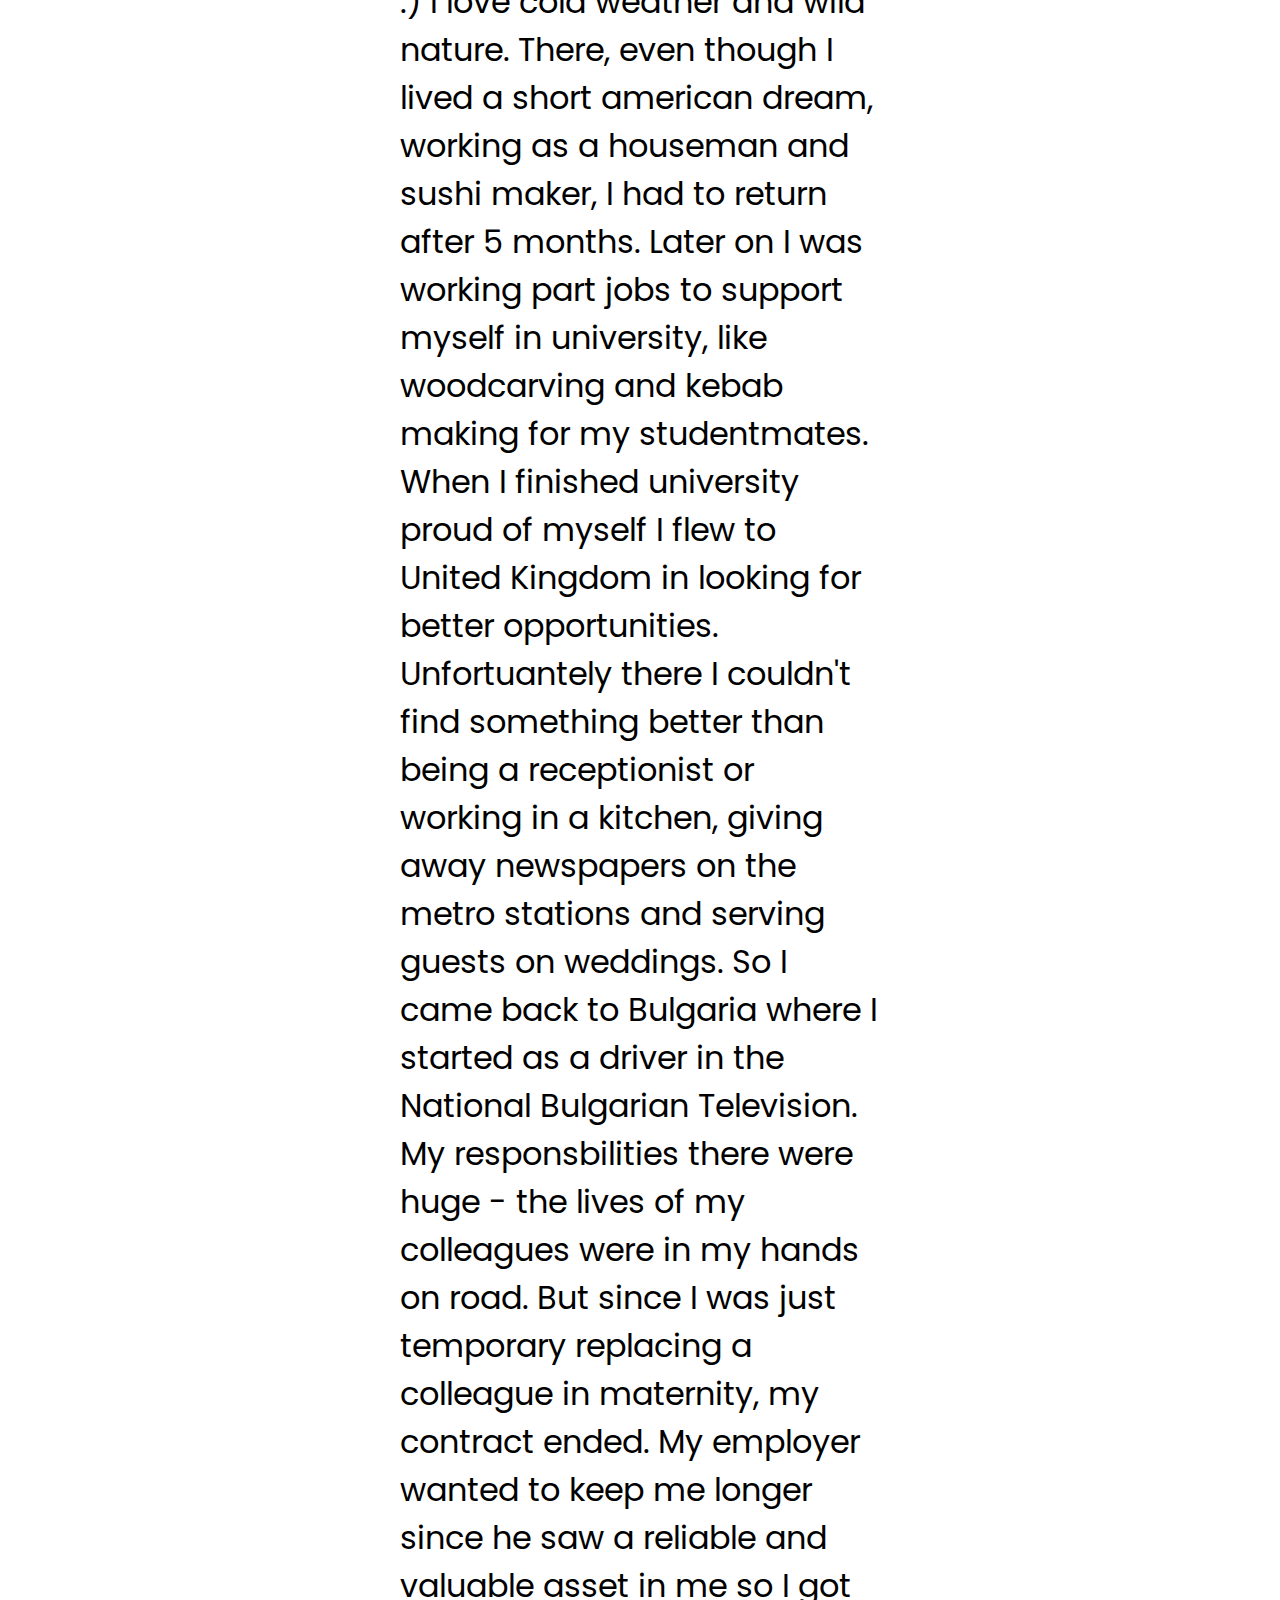
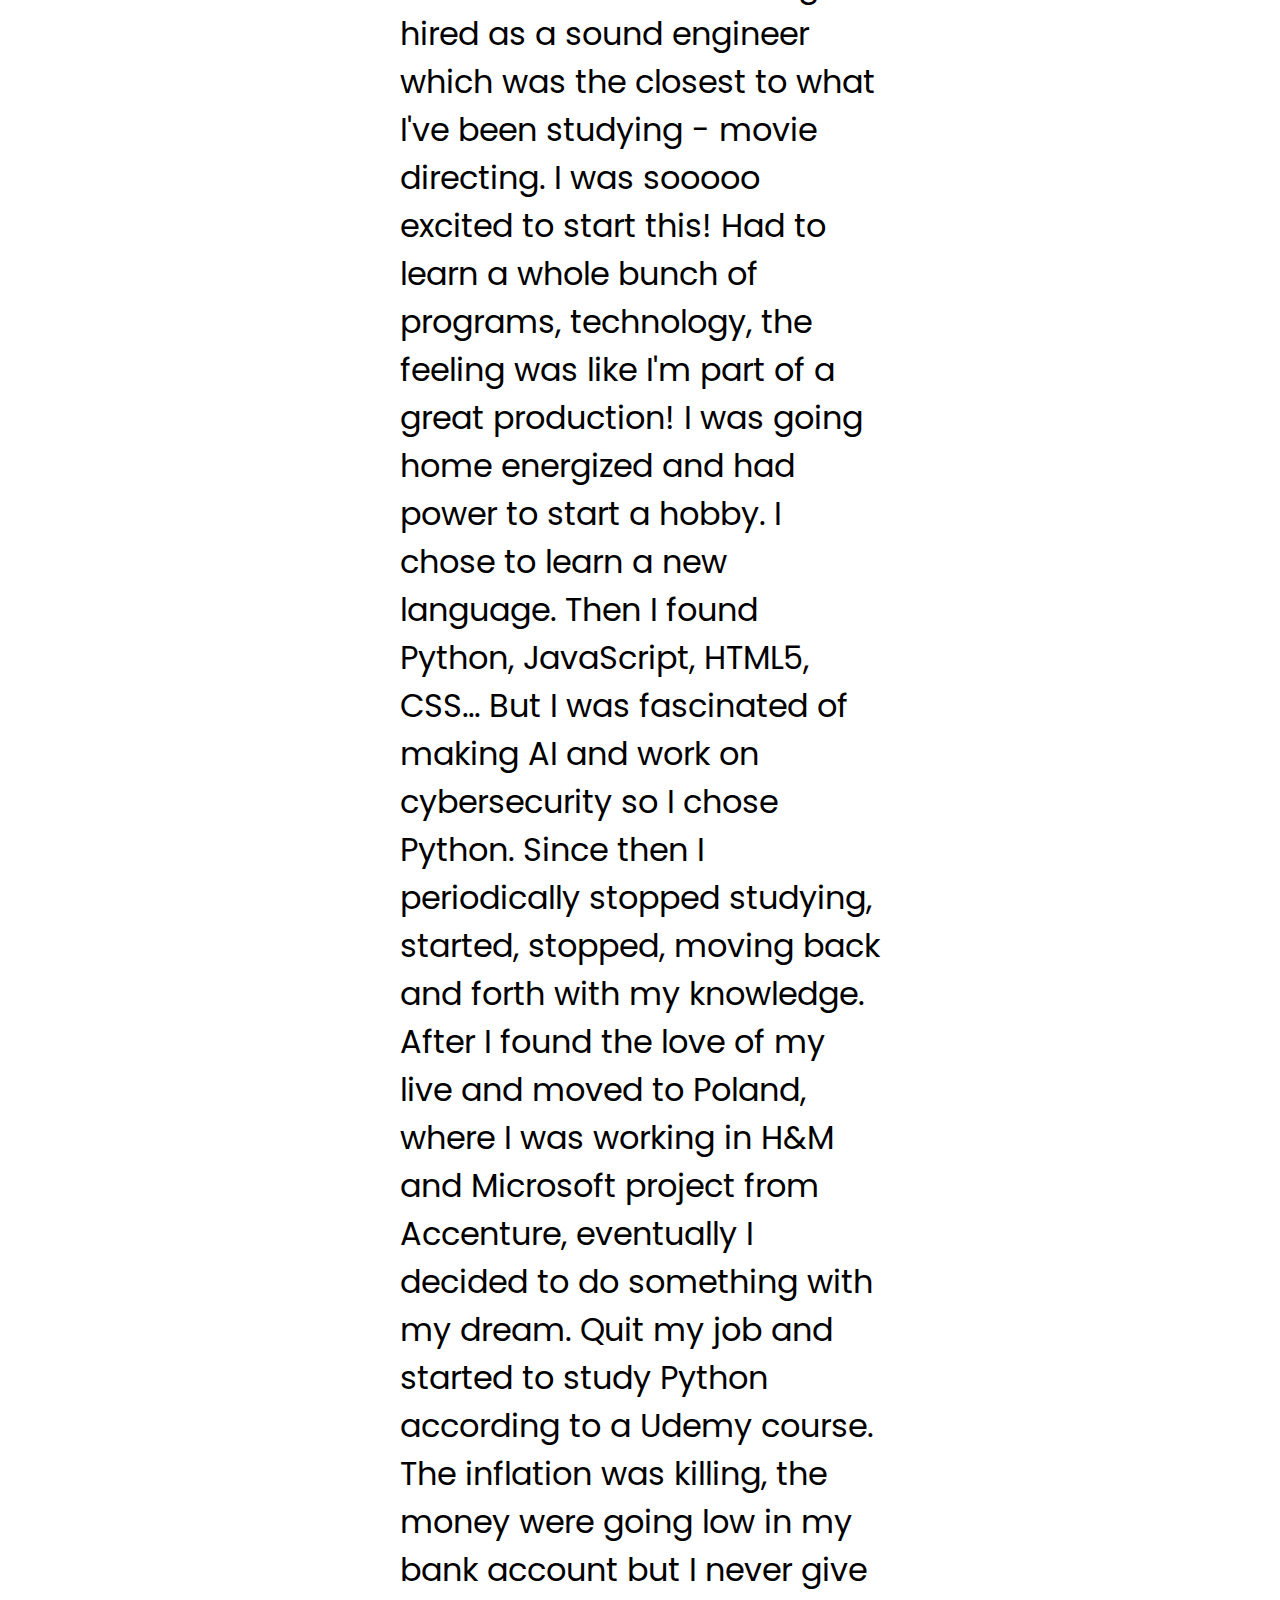
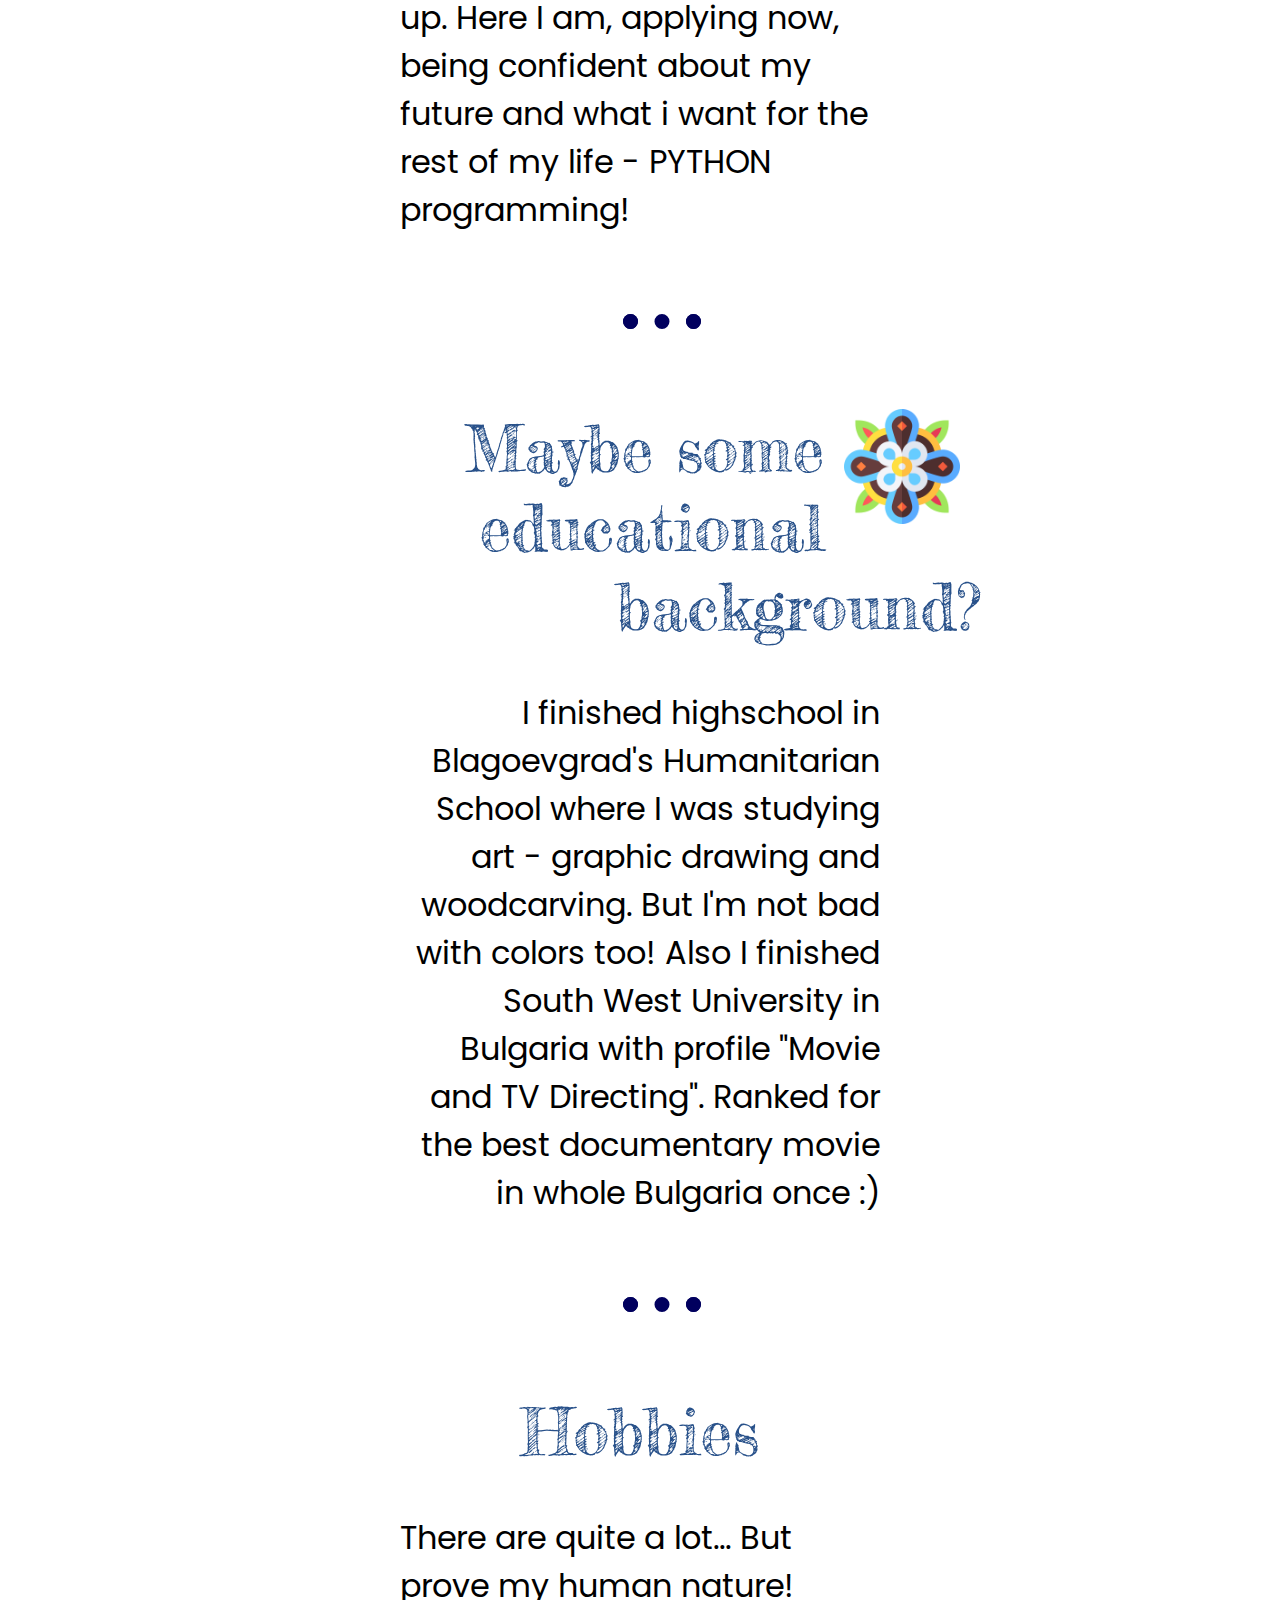
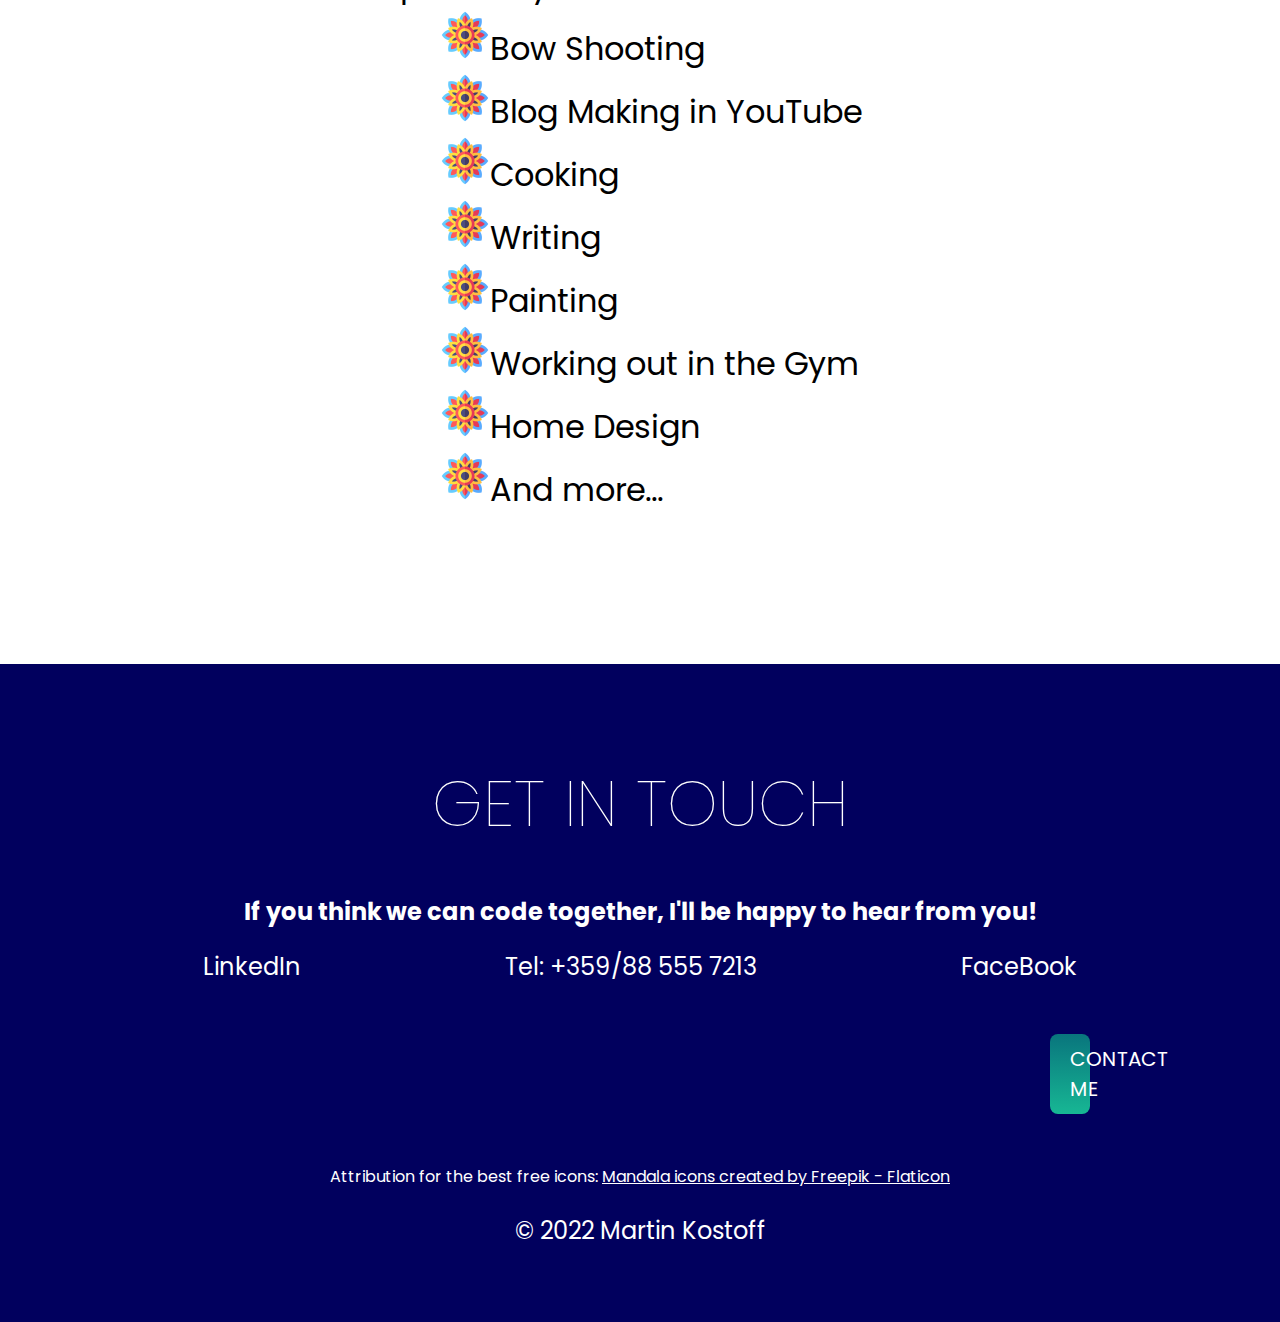
==== commit 33366936: "updated html" ====
--- a/index.html
+++ b/index.html
@@ -18,18 +18,6 @@
     </div>
     <div class="myname">
       <p>I'm Martin</p>
-    </div>
-
-    <div class="balloon1">
-      <img src="05_Cartoon_Pop_Up_Round_Speech_02b_00050.png" alt="img1">
-    </div>
-
-    <div class="balloon2">
-      <img src="05_Cartoon_Pop_Up_Round_Speech_05a_00073.png" alt="img2">
-    </div>
-
-    <div class="balloon3">
-      <img src="05_Cartoon_Pop_Up_Round_Speech_14a_00073.png" alt="img3">
     </div>
 
     <div class="added_text">
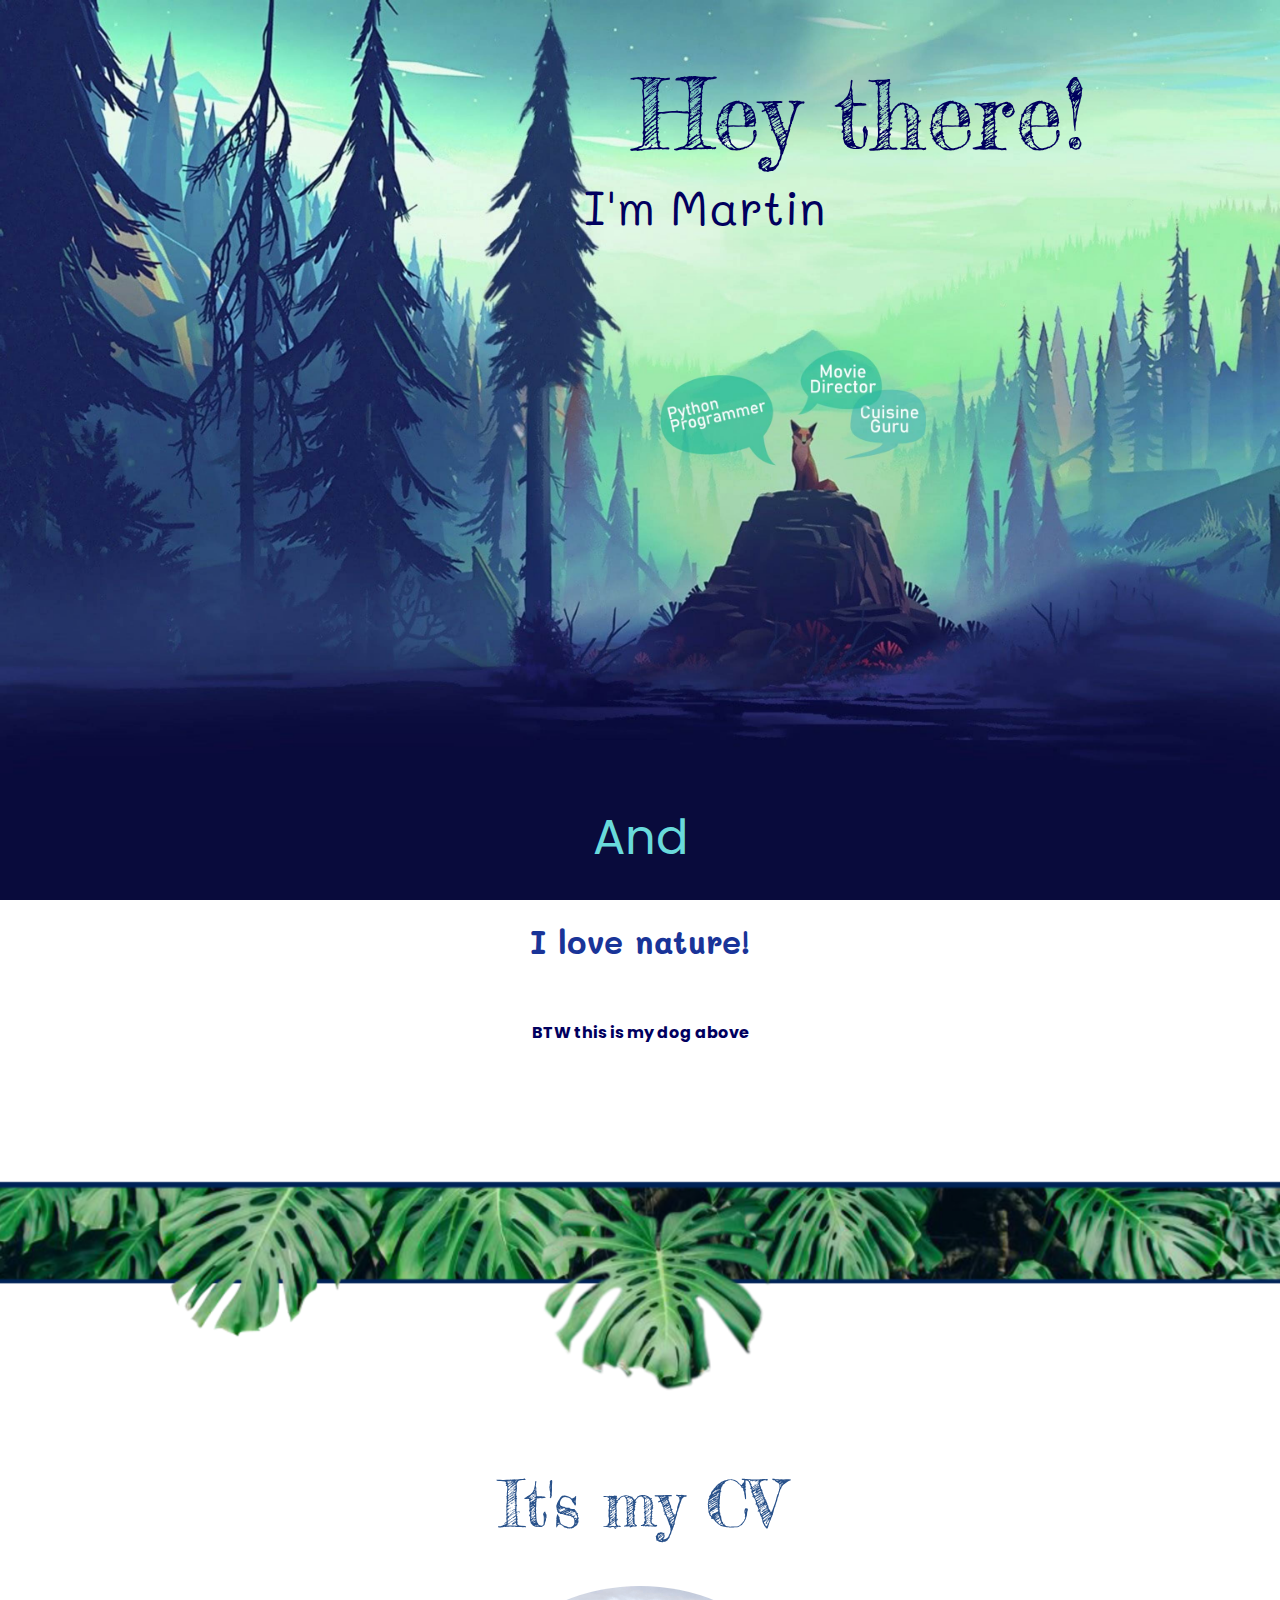
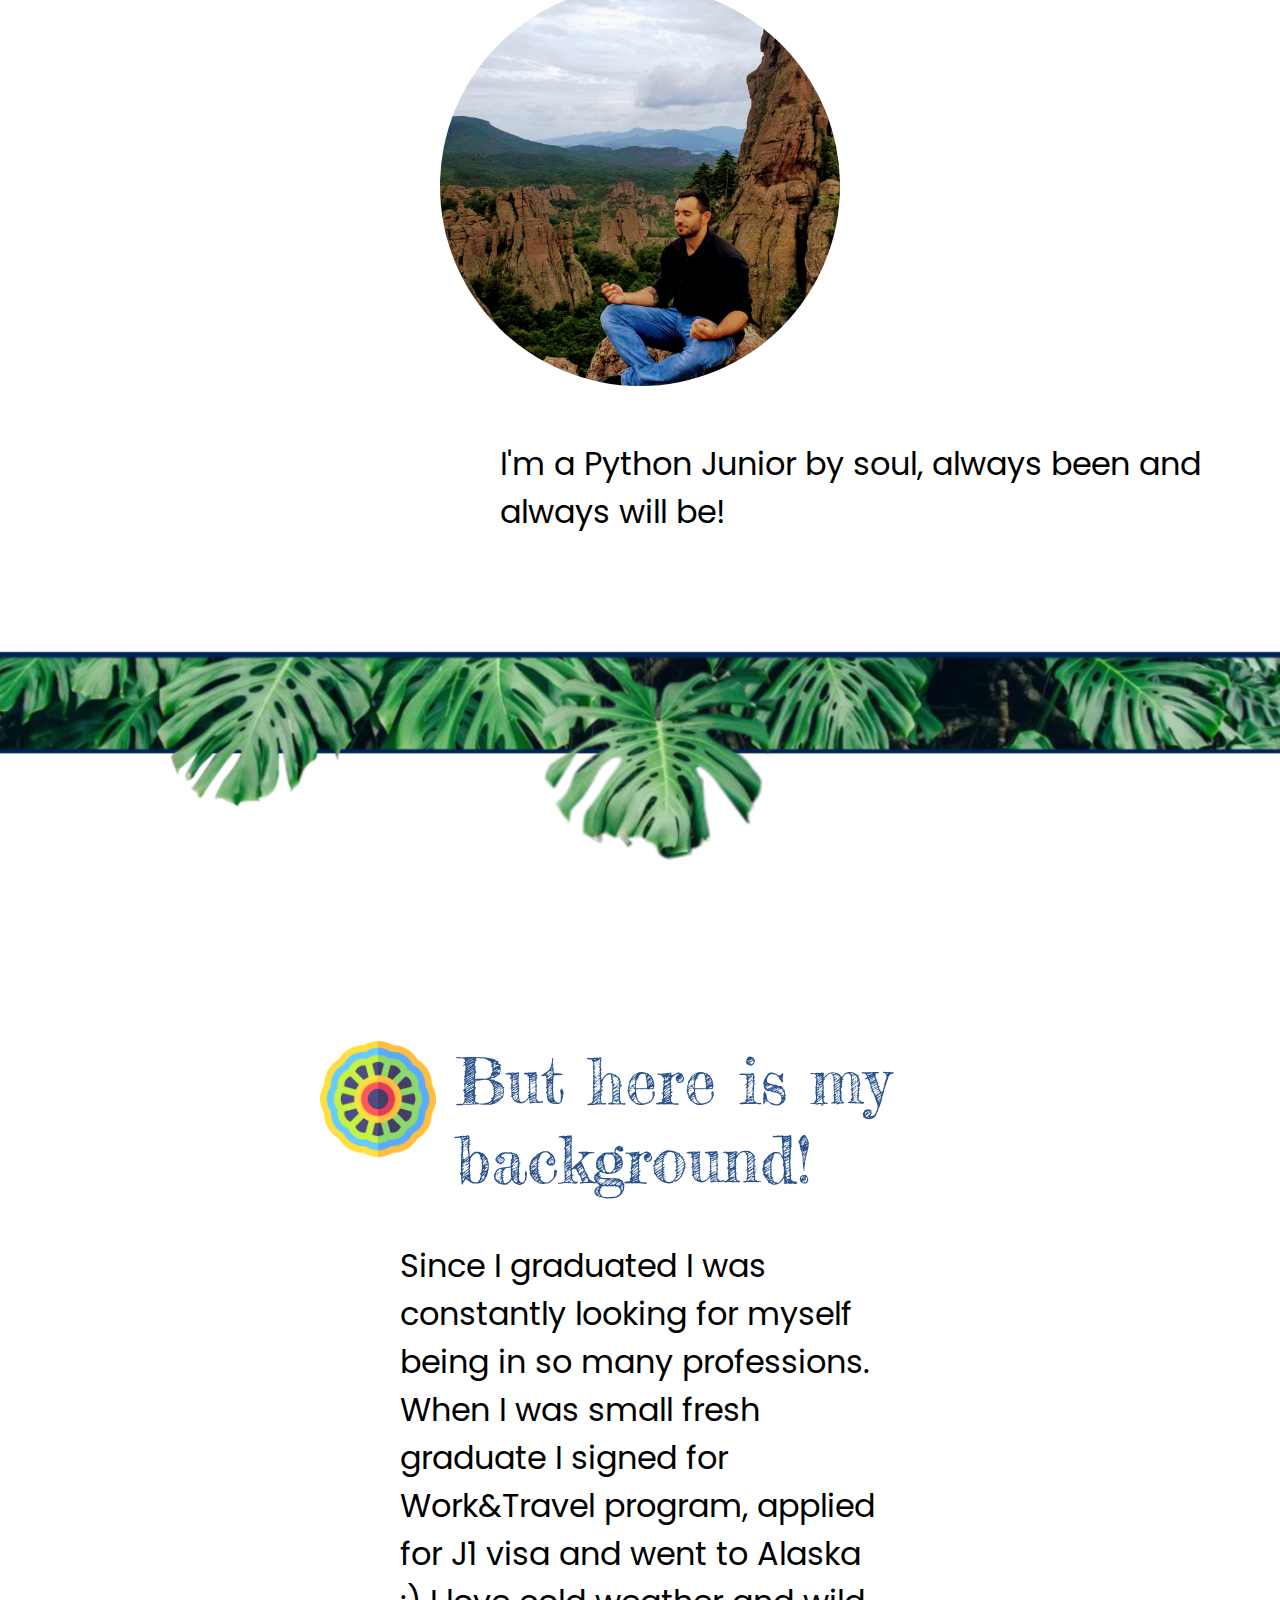
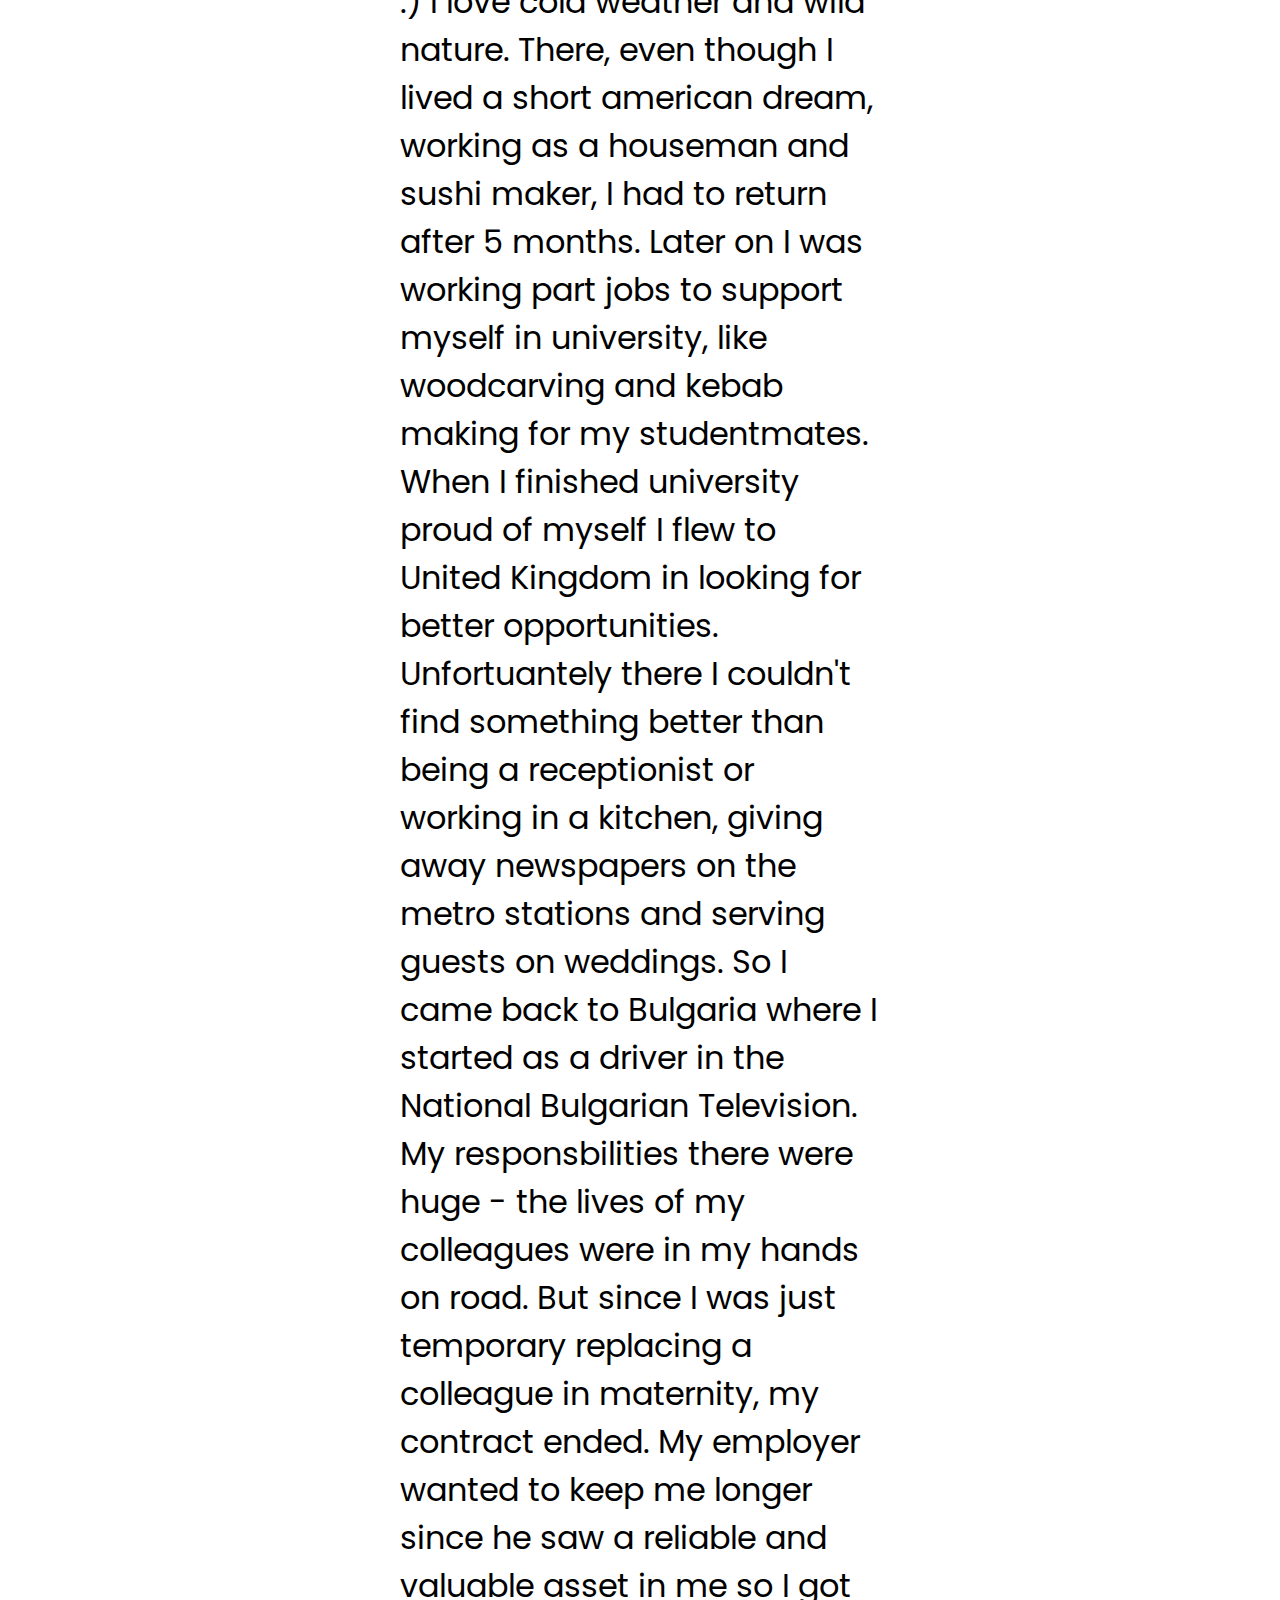
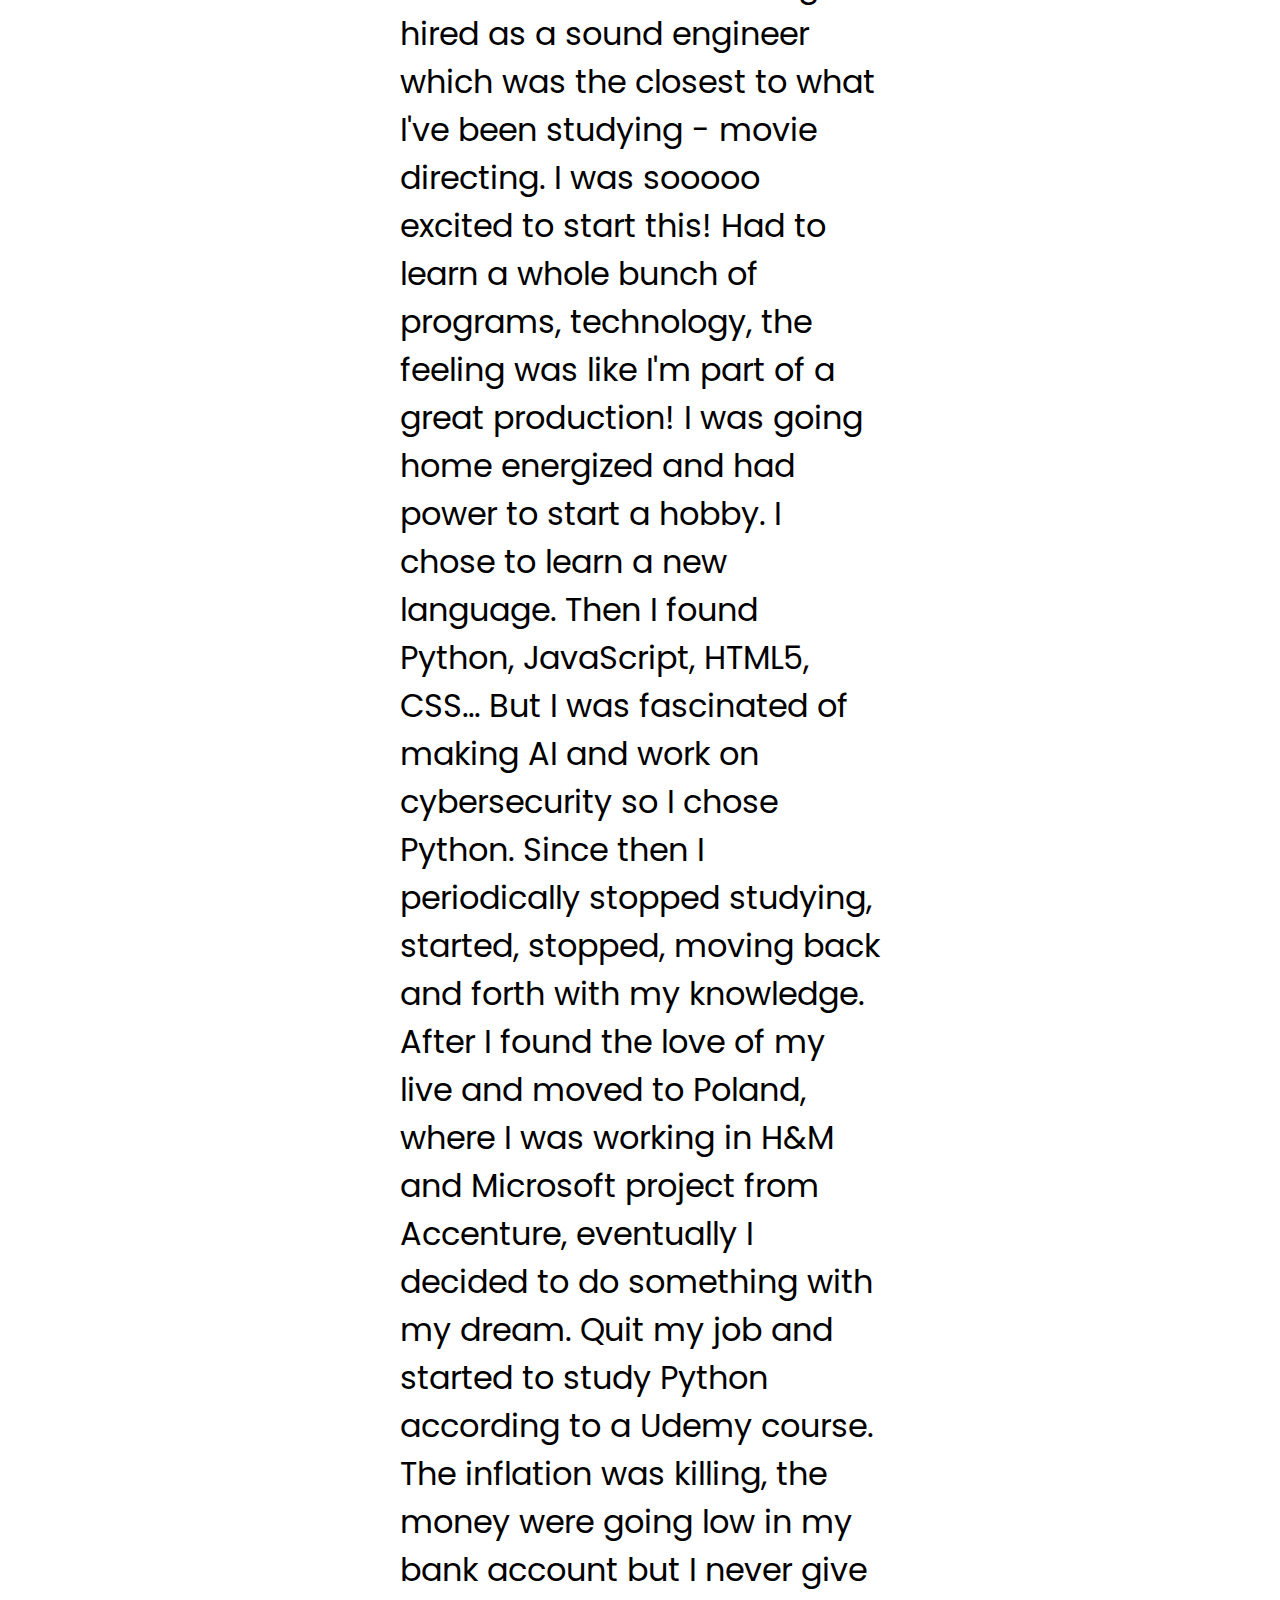
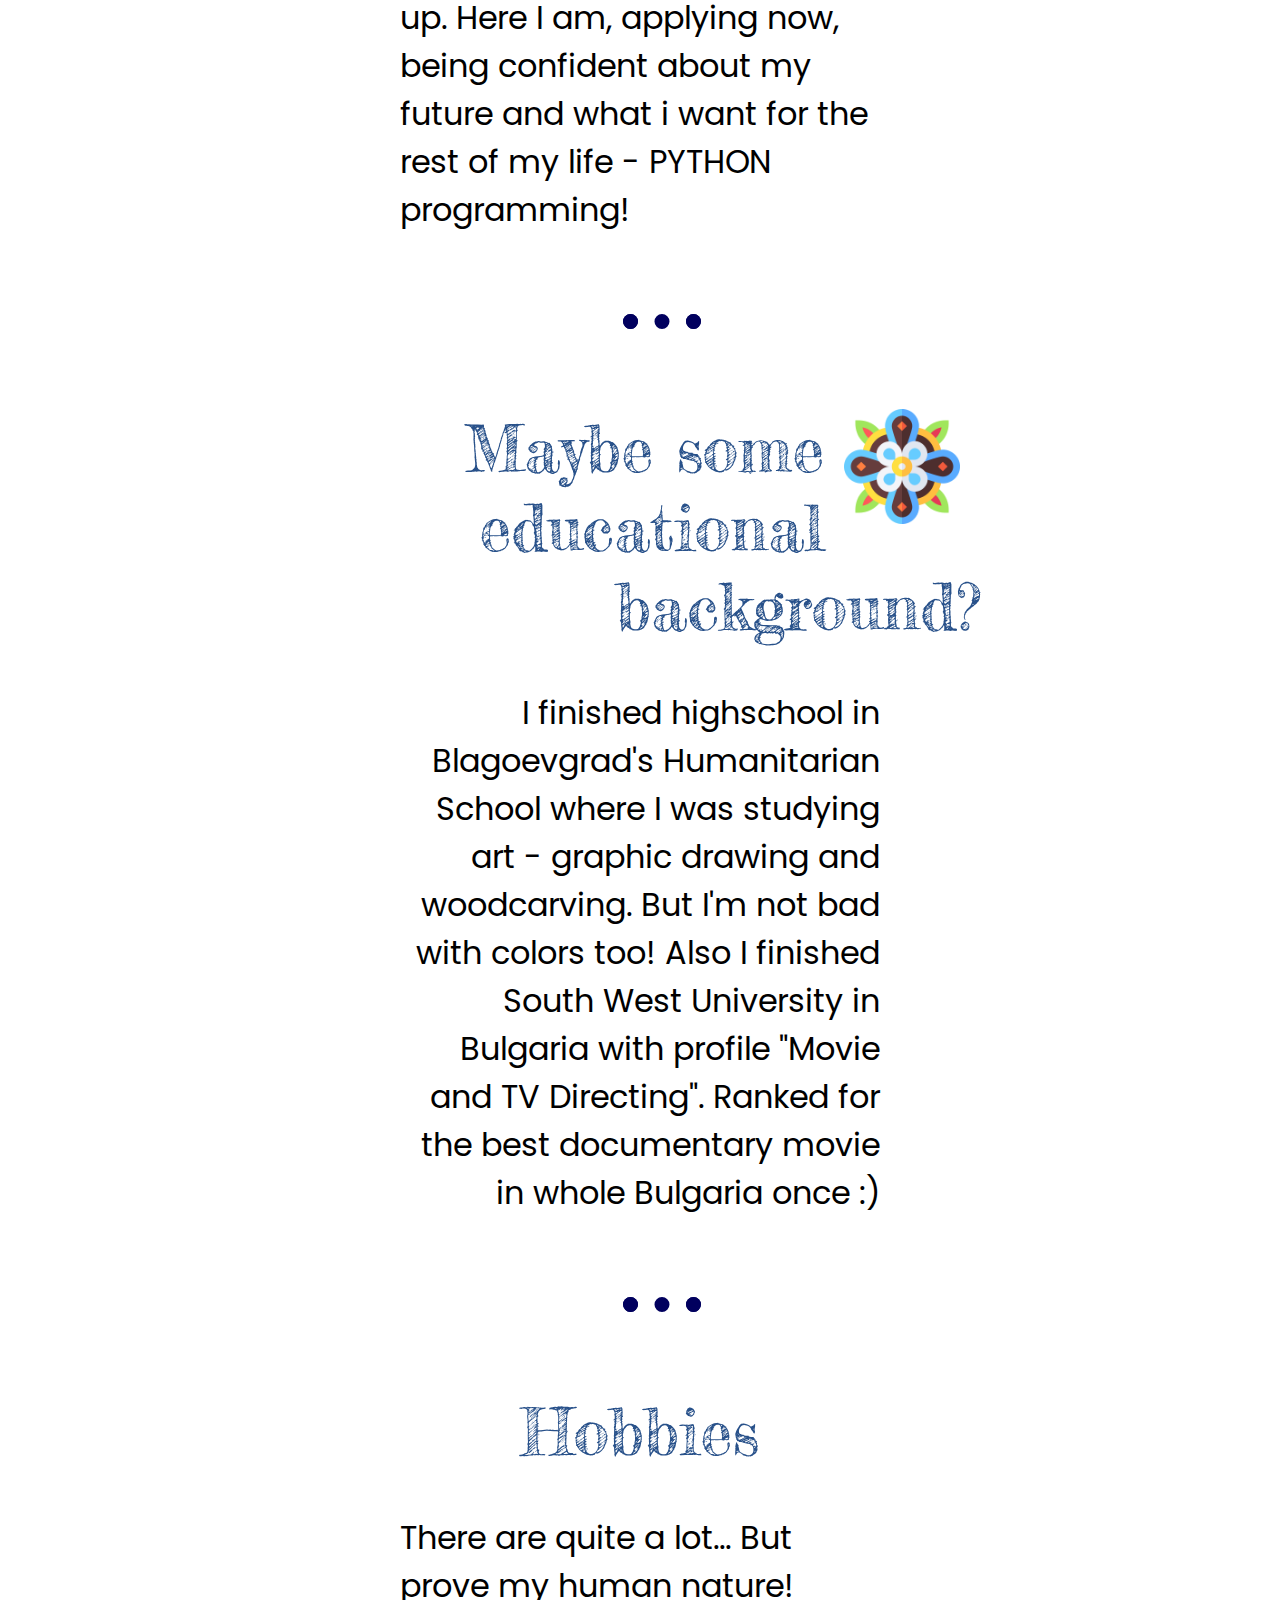
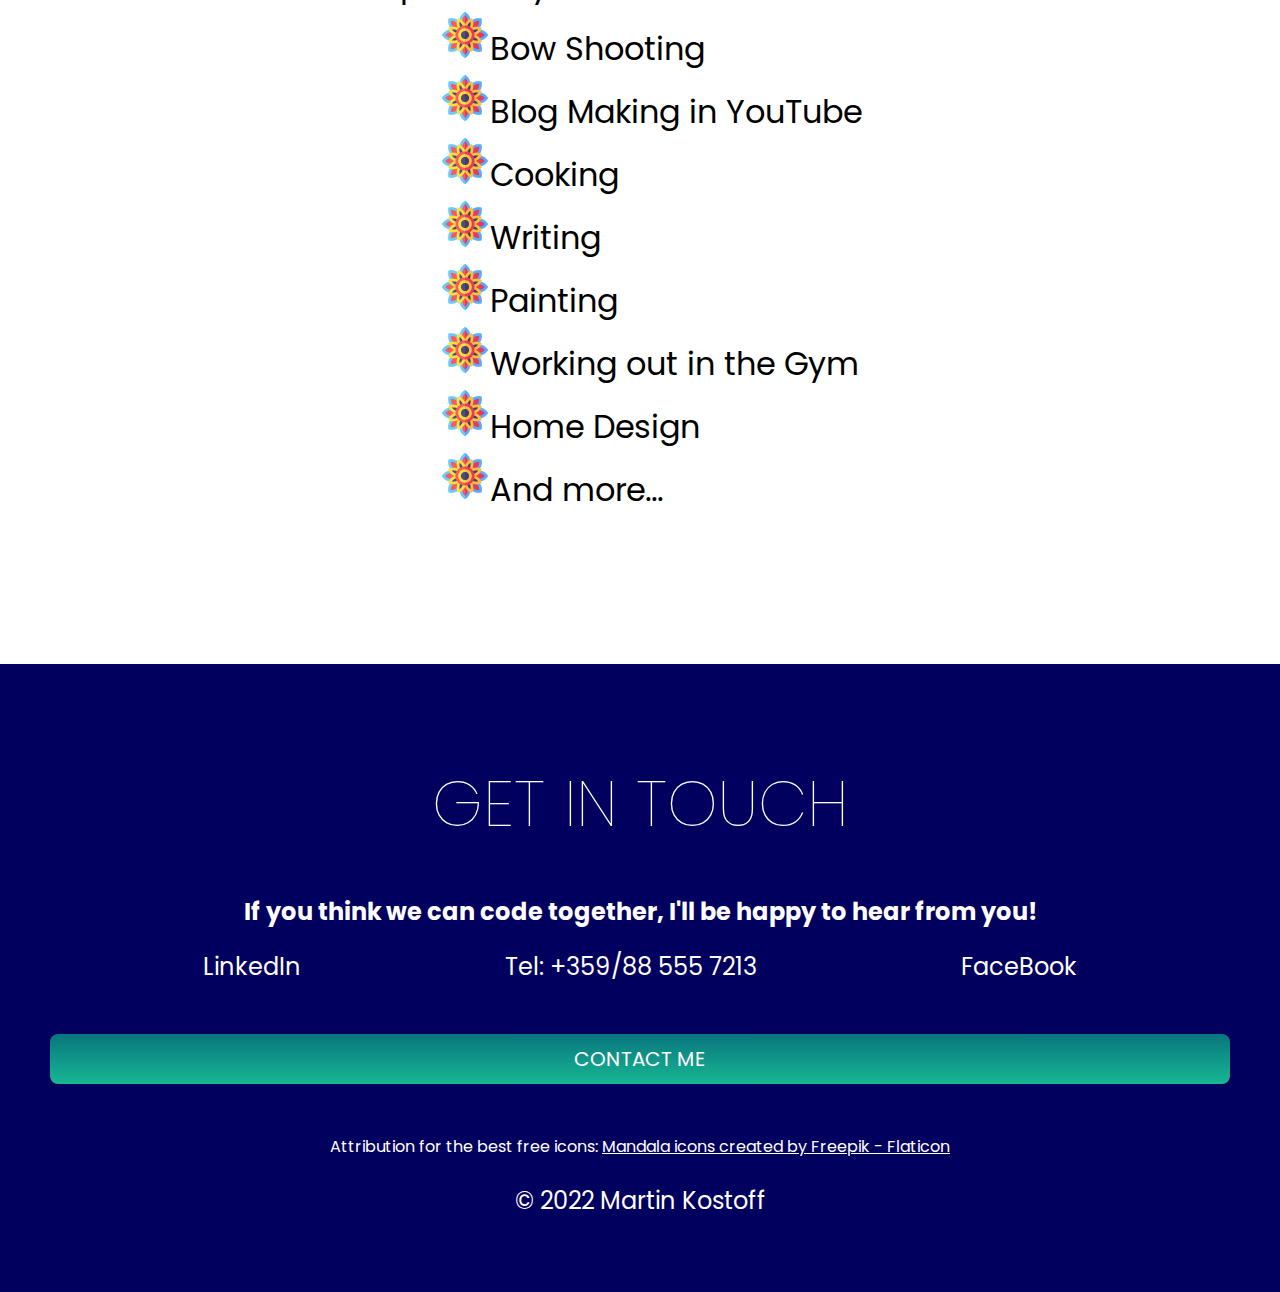
==== commit 8da4cbca: "Update index.html" ====
--- a/index.html
+++ b/index.html
@@ -33,7 +33,7 @@
 
     <h1 class="h1">It's my CV</h1>
     <img src="images\received_2335617509801768.jpeg" alt="brb" class="myface">
-    <p class="p" style="margin: 50px auto auto 710px;">I'm a Python Junior by soul, always been and always will be!</p>
+    <p class="p" style="margin: 50px auto auto 500px;">I'm a Python Junior by soul, always been and always will be!</p>
 
     <img src="images\Comp 1_000001.png" alt="asdasd" class="monsteras">
 
--- a/CSS - My Site/styles.css
+++ b/CSS - My Site/styles.css
@@ -145,8 +145,7 @@
   display: block;
   margin-top: 50px;
   margin-bottom: 50px;
-  margin-left: 1000px;
-  margin-right: 1000px;
+  
 }
 
 .btn:hover {
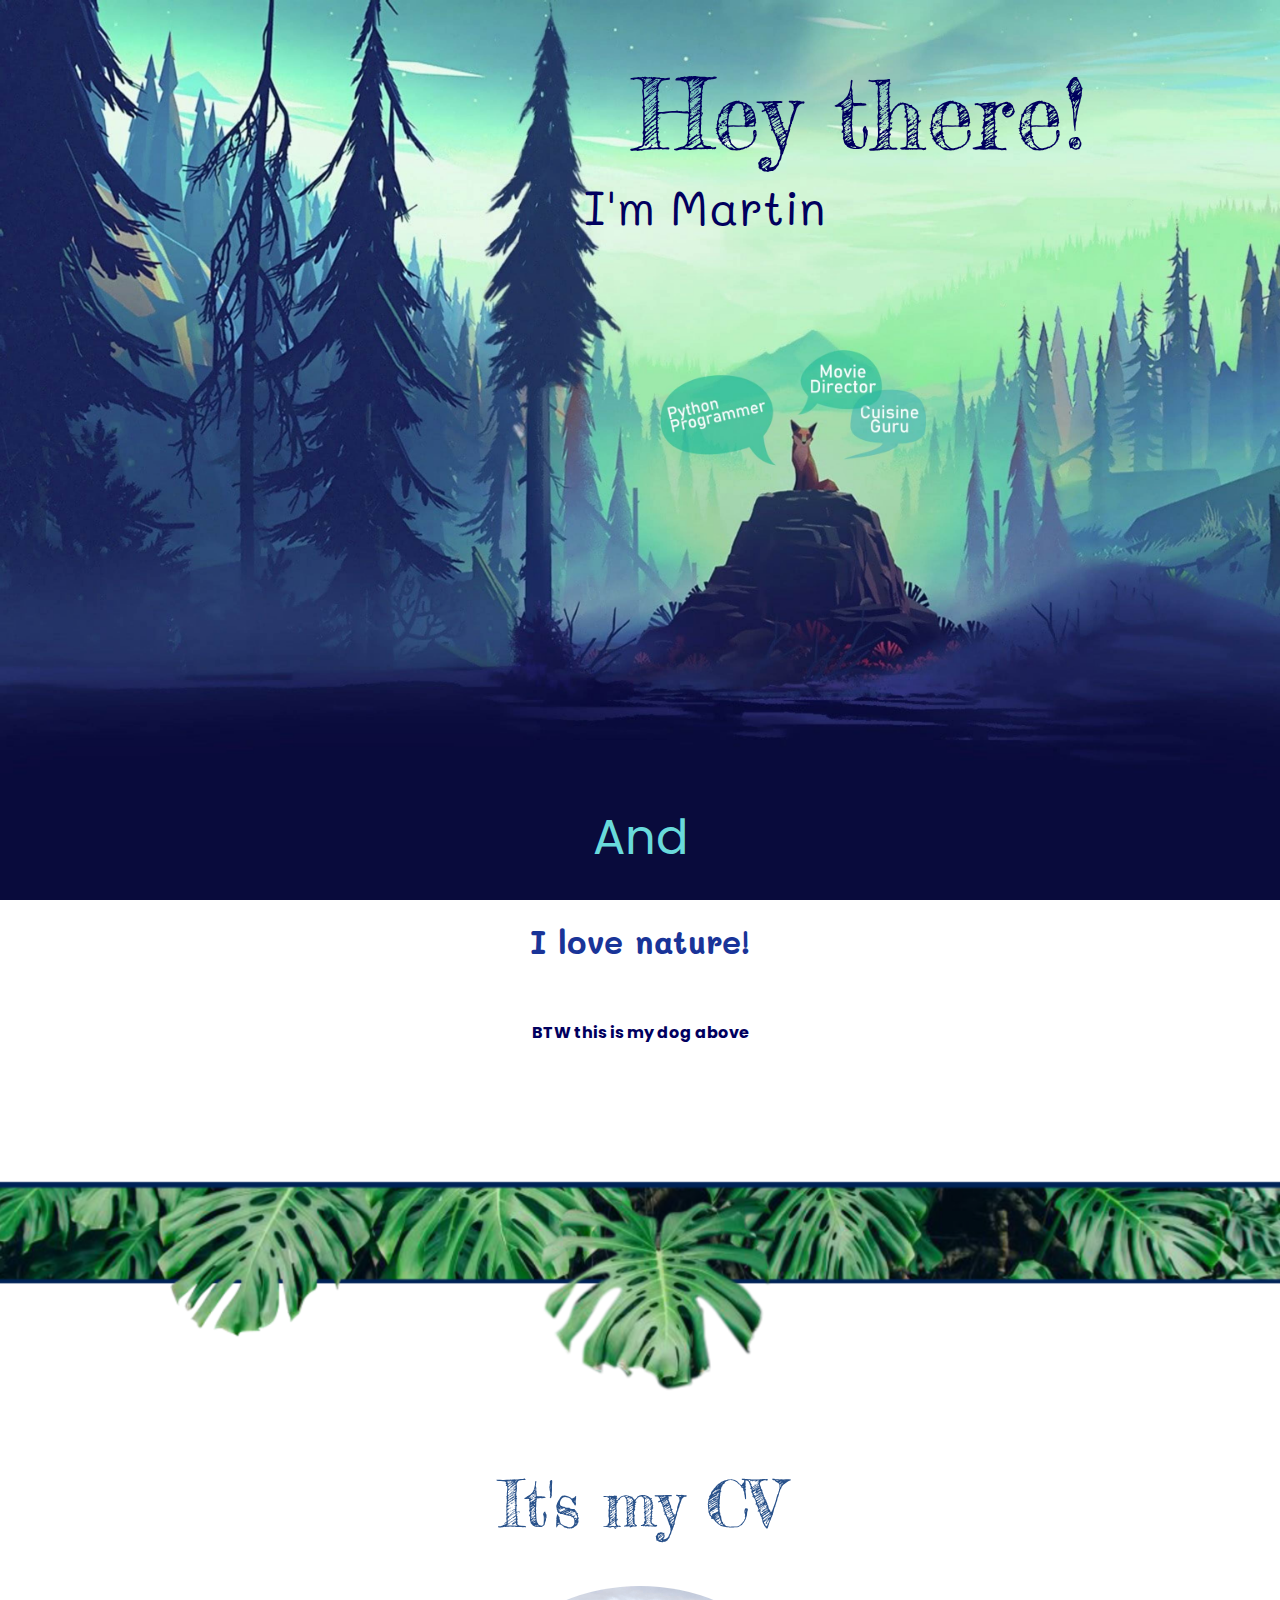
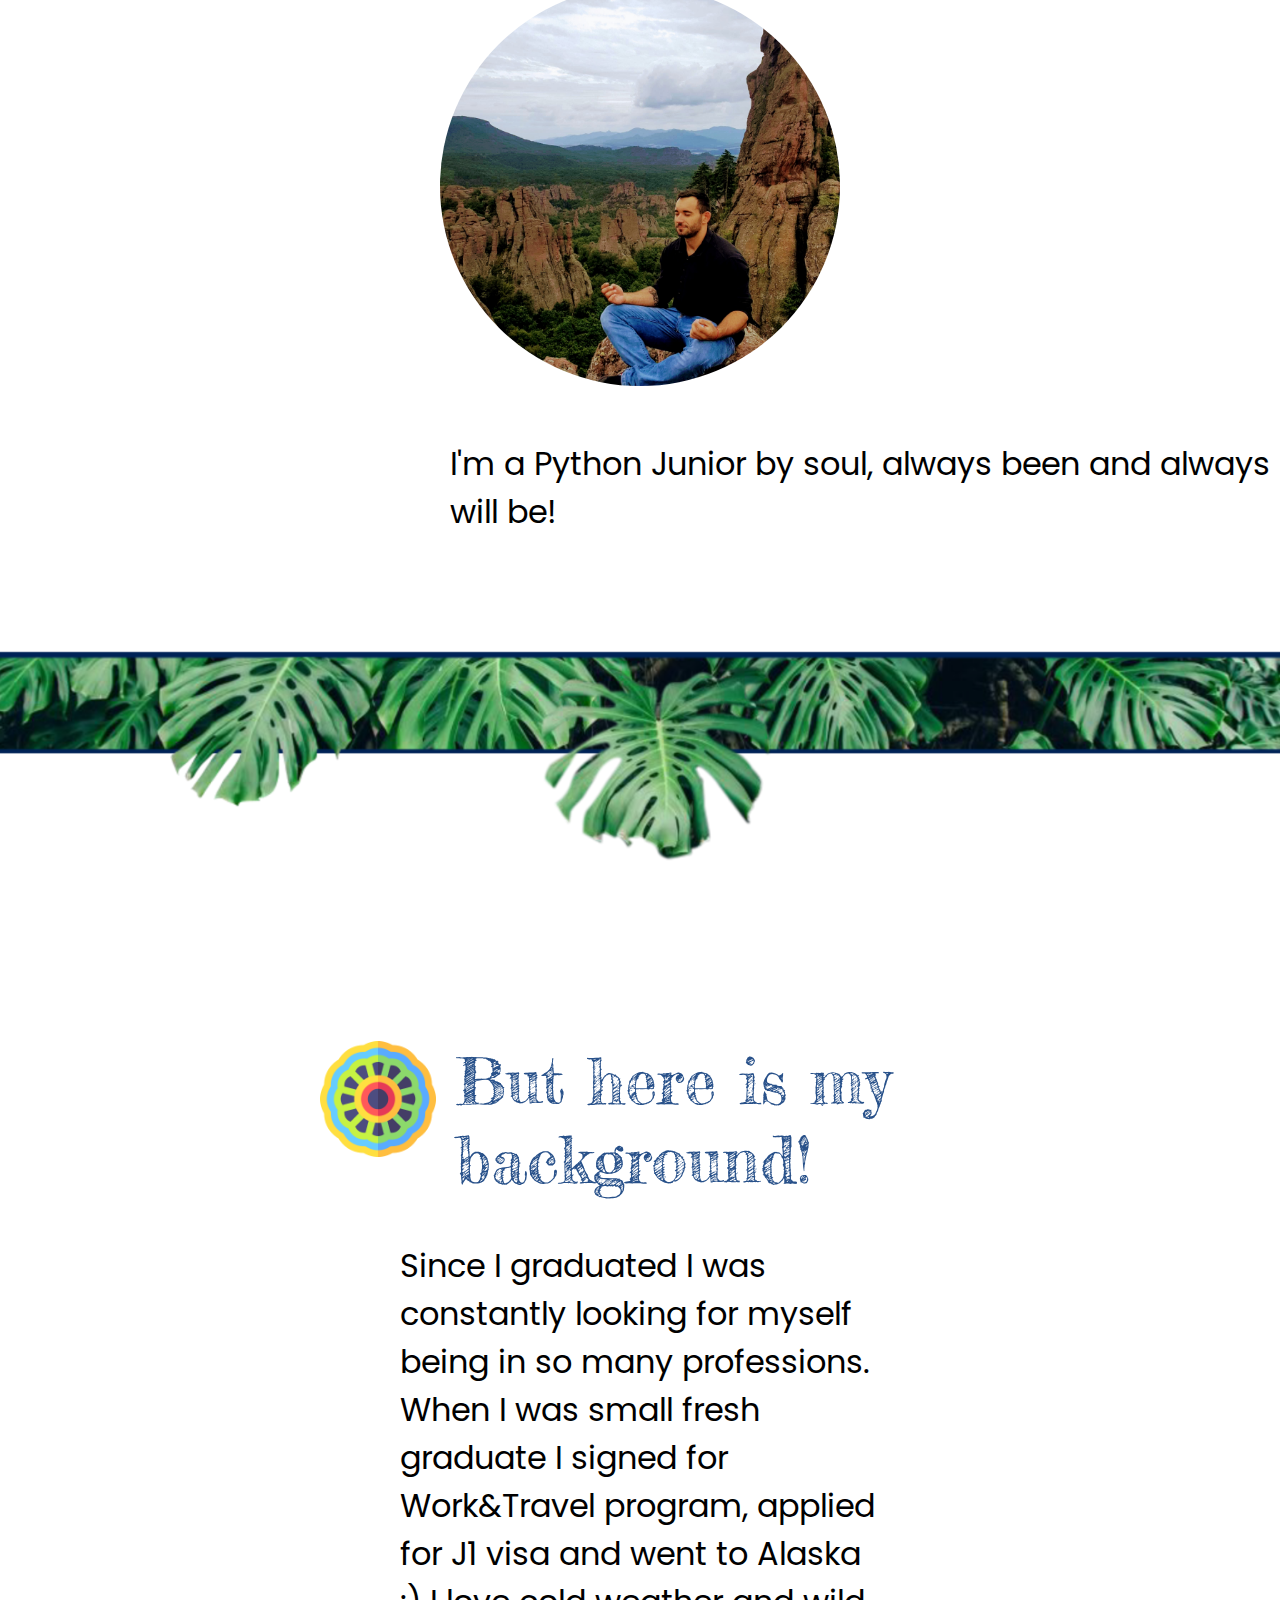
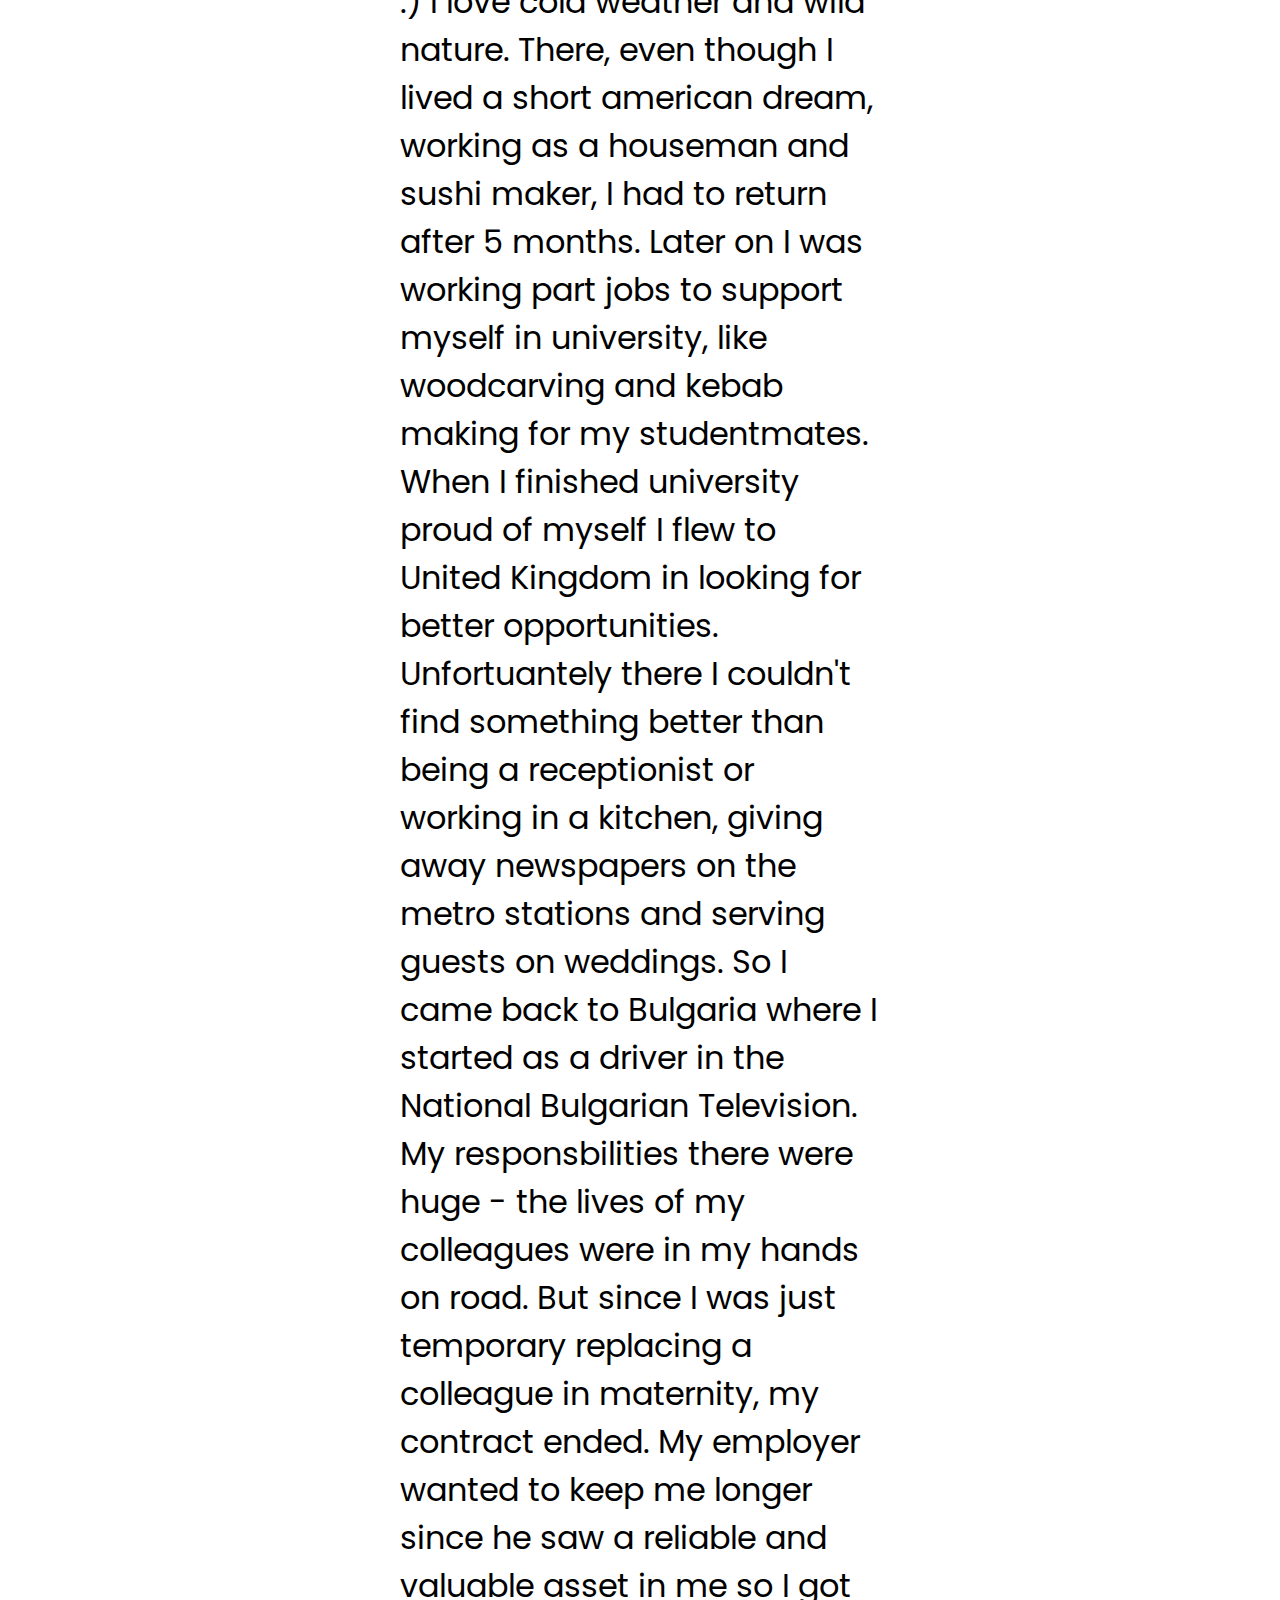
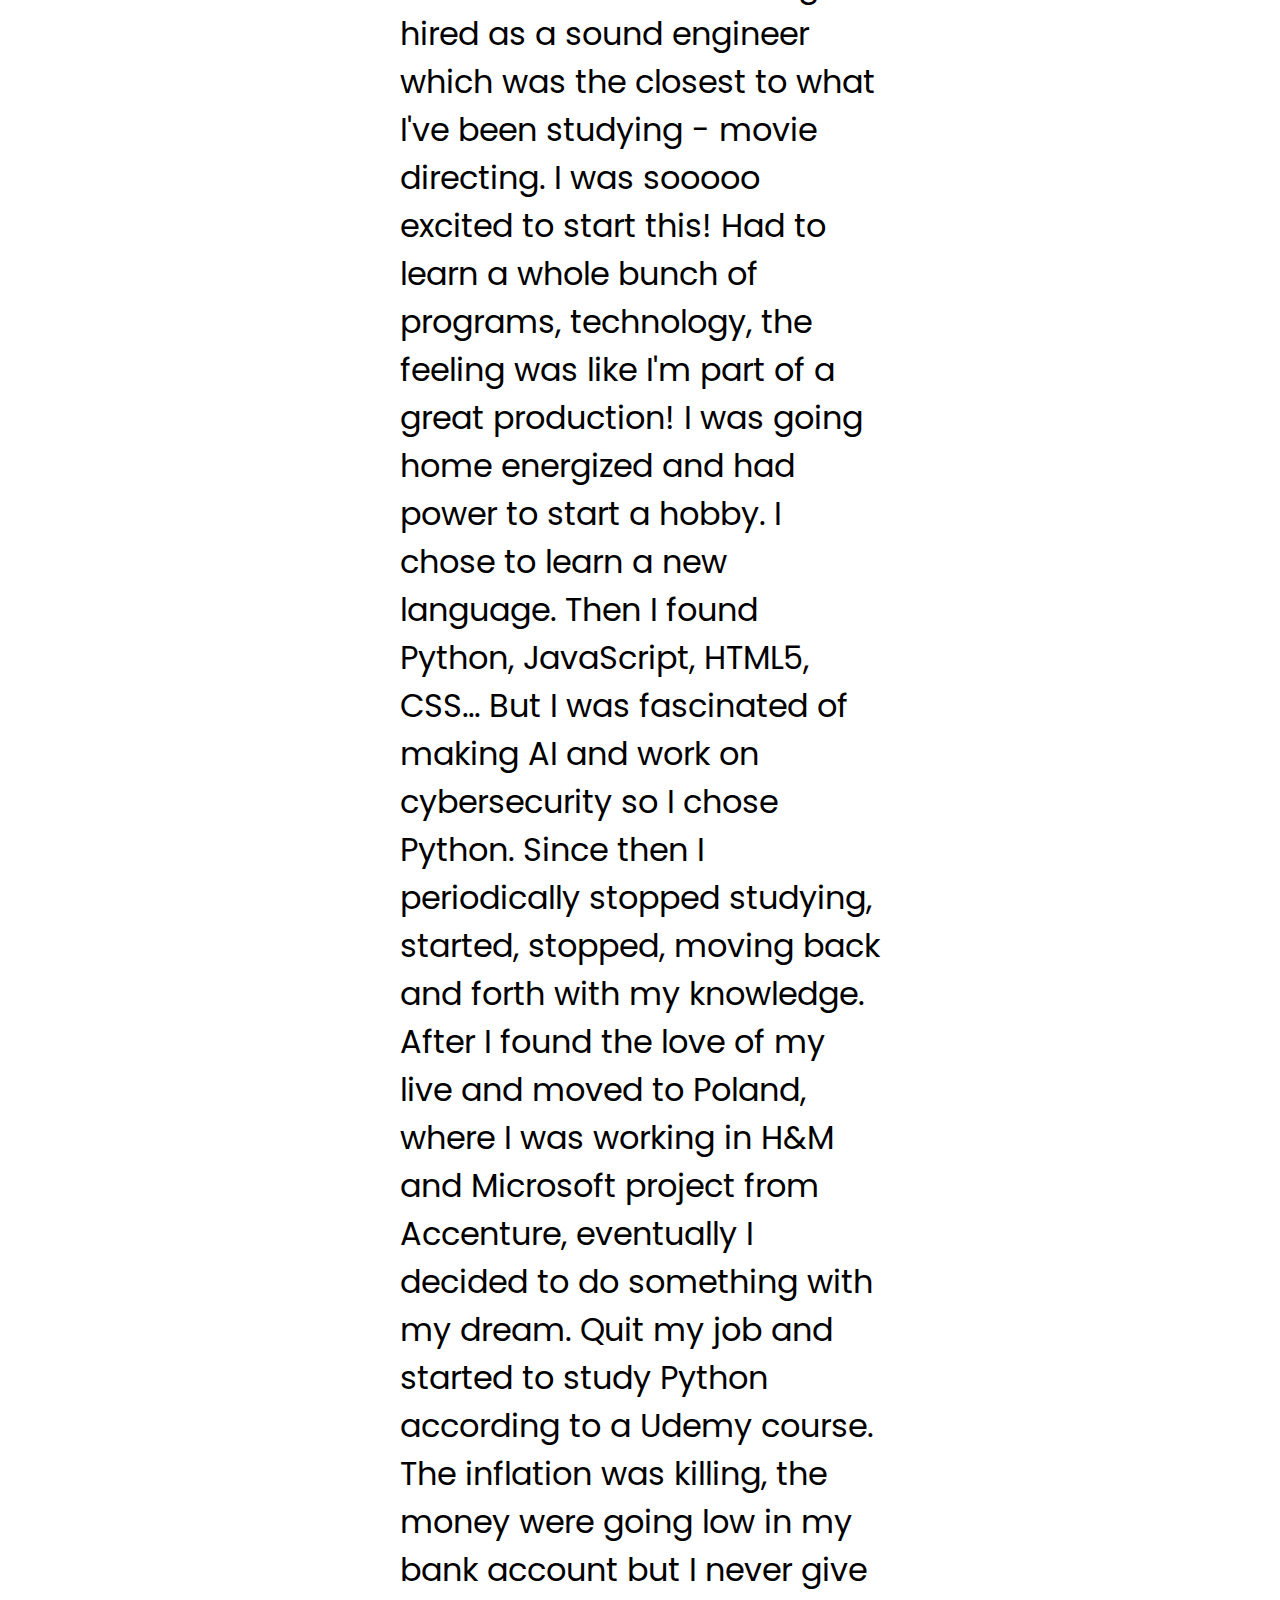
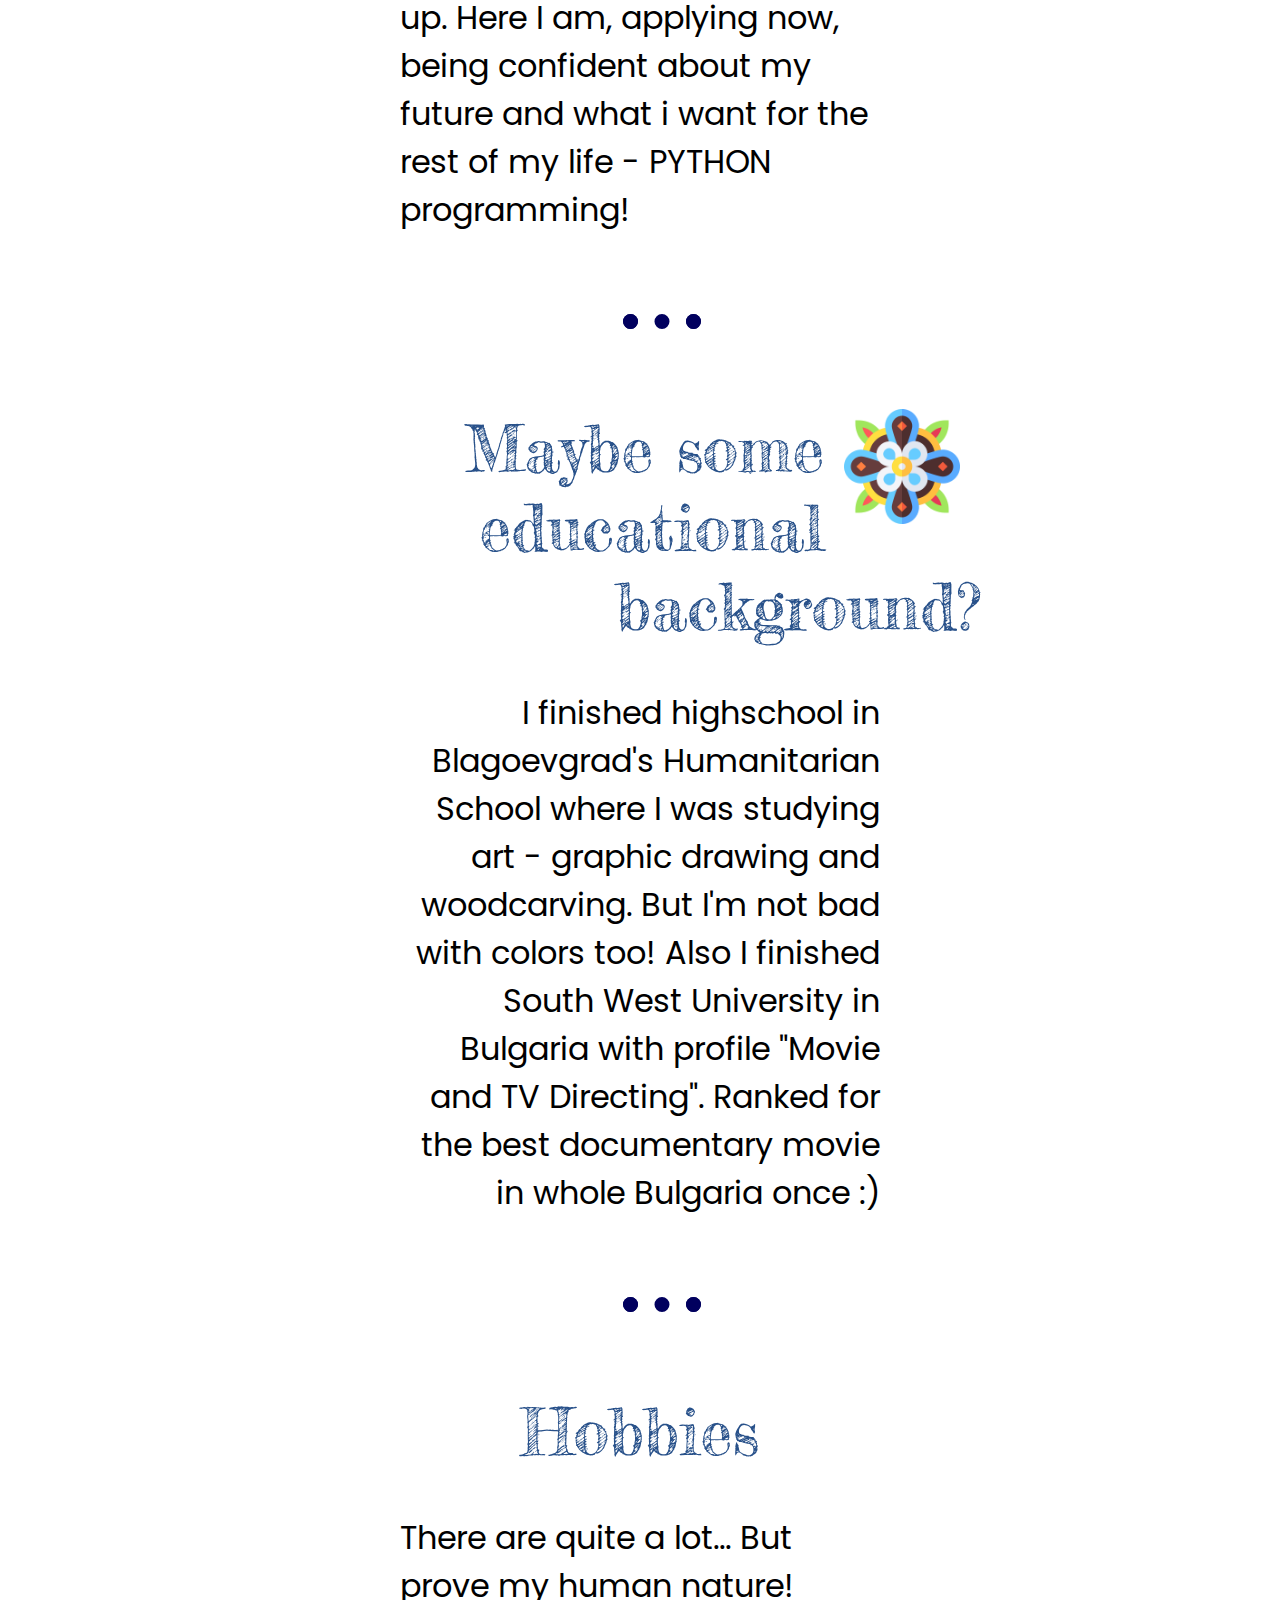
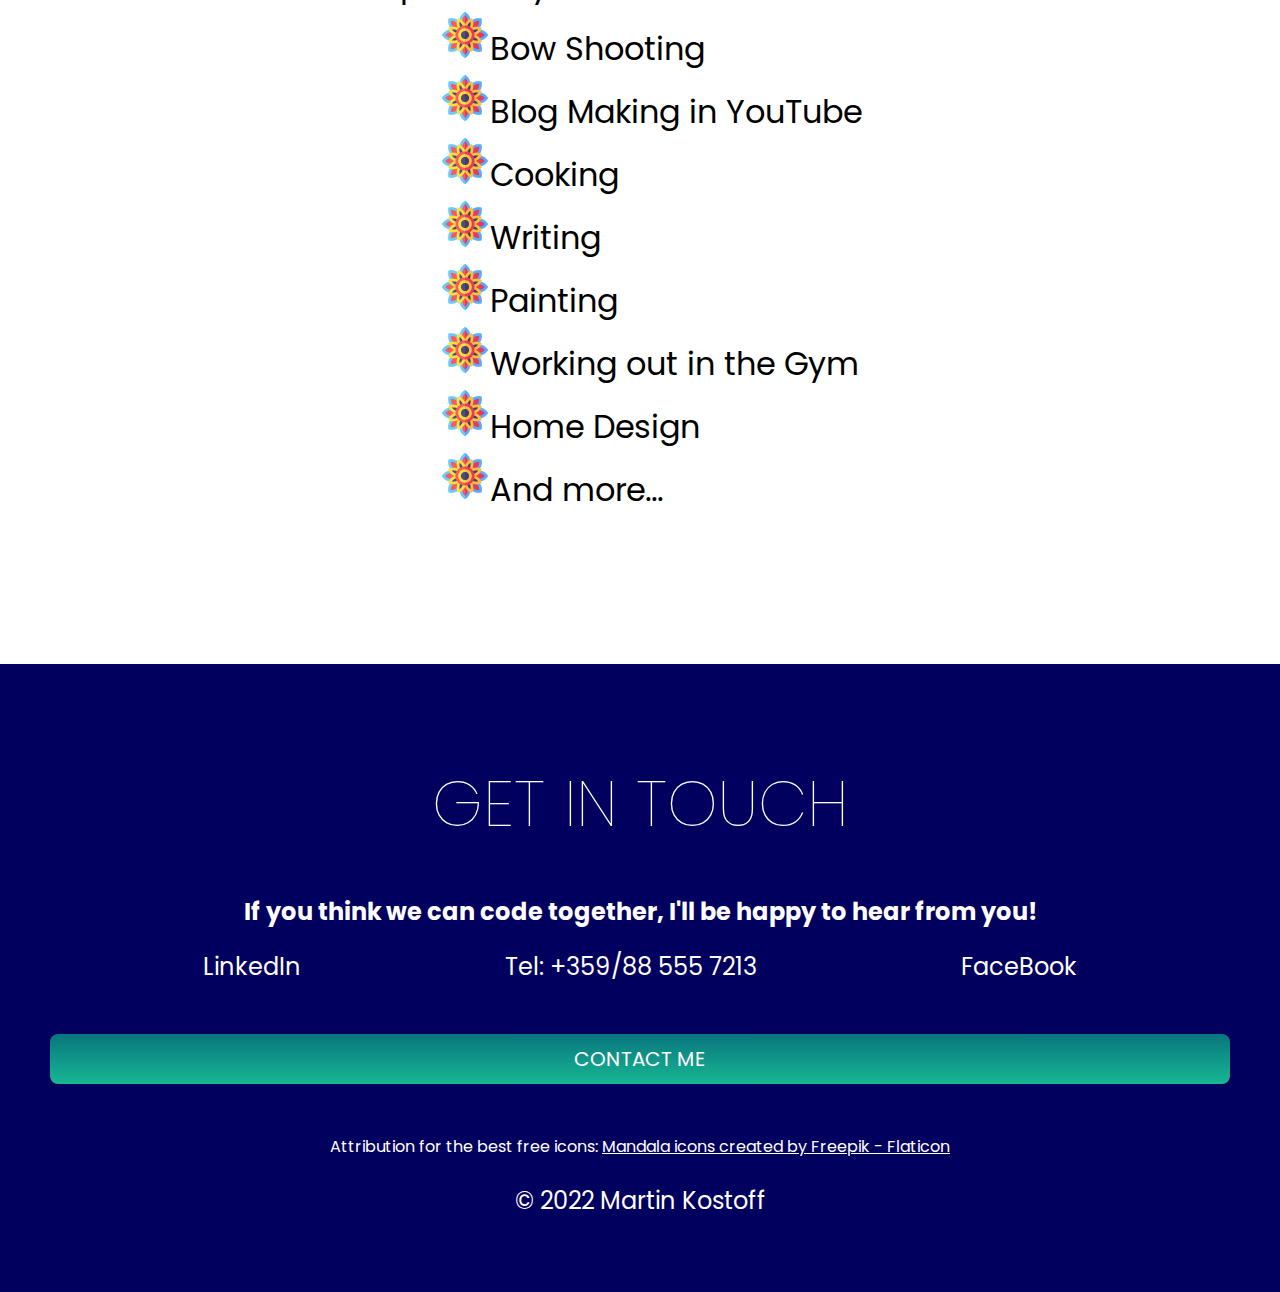
==== commit ecf95746: "450 margin changed for I'm a Python Junior by soul" ====
--- a/index.html
+++ b/index.html
@@ -33,7 +33,7 @@
 
     <h1 class="h1">It's my CV</h1>
     <img src="images\received_2335617509801768.jpeg" alt="brb" class="myface">
-    <p class="p" style="margin: 50px auto auto 500px;">I'm a Python Junior by soul, always been and always will be!</p>
+    <p class="p" style="margin: 50px auto auto 450px;">I'm a Python Junior by soul, always been and always will be!</p>
 
     <img src="images\Comp 1_000001.png" alt="asdasd" class="monsteras">
 
